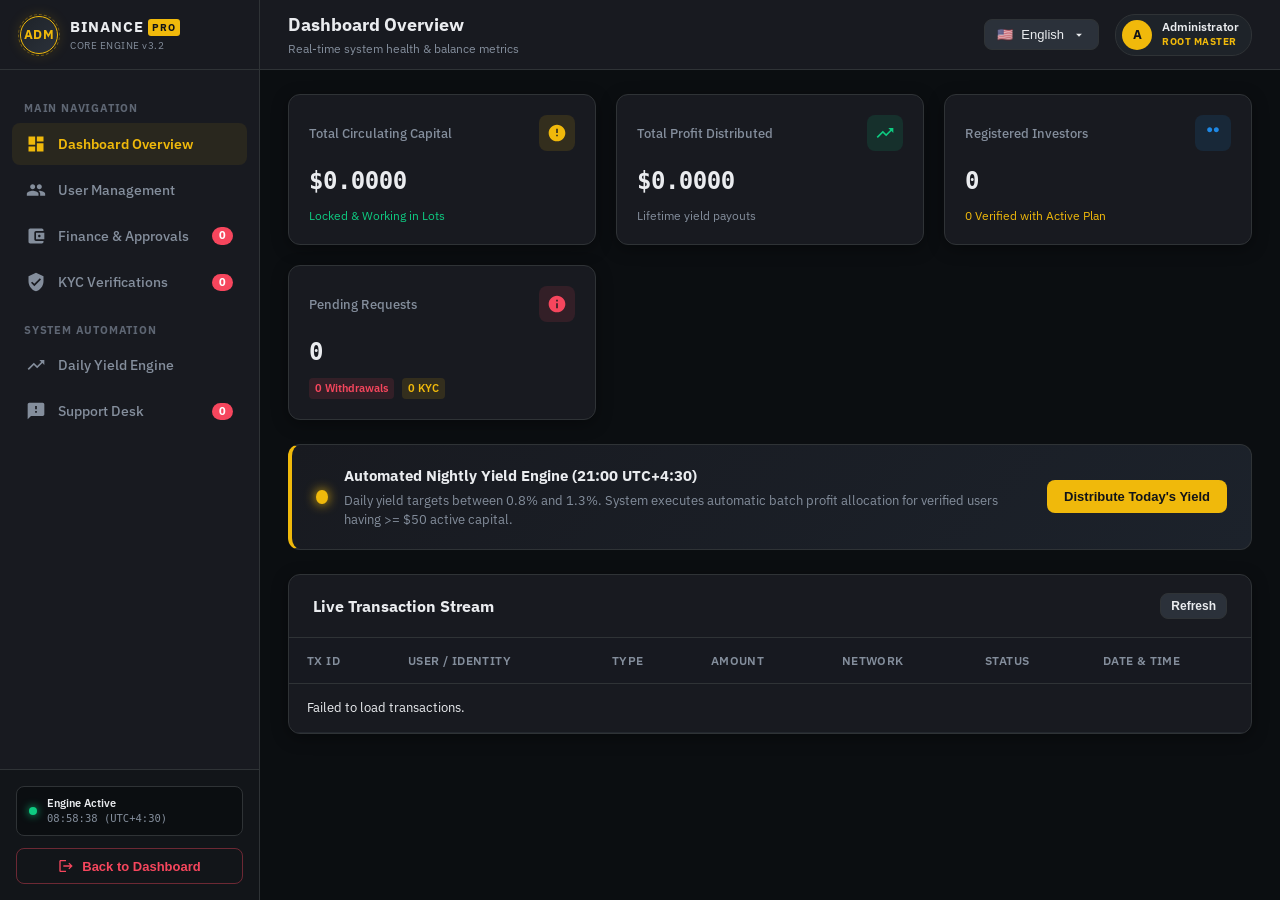
==== admin.html @ 48a0dacd "Upload full project with vercel config and fixed backend" ====
<!DOCTYPE html>
<html lang="en" dir="ltr">
<head>
    <meta charset="UTF-8">
    <meta name="viewport" content="width=device-width, initial-scale=1.0">
    <title>ADM Binance Pro - Master Administration Panel</title>
    <link rel="stylesheet" href="admin.css">
    <link rel="icon" type="image/x-icon" href="favicon.ico">
    <link rel="preconnect" href="https://fonts.googleapis.com">
    <link rel="preconnect" href="https://fonts.gstatic.com" crossorigin>
    <link href="https://fonts.googleapis.com/css2?family=IBM+Plex+Sans:wght@300;400;500;600;700&family=Vazirmatn:wght@300;400;500;700&display=swap" rel="stylesheet">
</head>
<body class="adm-theme-dark">
    <!-- Main Application Shell -->
    <div class="admin-layout">
        <!-- Sidebar Navigation -->
        <aside class="admin-sidebar" id="adminSidebar">
            <div class="sidebar-header">
                <div class="adm-brand-logo">
                    <div class="logo-symbol">
                        <span class="symbol-ring"></span>
                        <span class="symbol-core">ADM</span>
                    </div>
                    <div class="brand-text">
                        <span class="brand-title">BINANCE<span class="brand-badge">PRO</span></span>
                        <span class="brand-sub">CORE ENGINE v3.2</span>
                    </div>
                </div>
                <button class="mobile-close-btn" id="mobileSidebarClose" aria-label="Close Sidebar">&times;</button>
            </div>

            <nav class="sidebar-menu">
                <div class="menu-label" data-i18n="menu_main">MAIN NAVIGATION</div>
                <a href="#overview" class="menu-item active" data-tab="overview">
                    <svg class="menu-icon" viewBox="0 0 24 24"><path d="M3 13h8V3H3v10zm0 8h8v-6H3v6zm10 0h8V11h-8v10zm0-18v6h8V3h-8z"/></svg>
                    <span data-i18n="tab_overview">Dashboard Overview</span>
                </a>
                <a href="#users" class="menu-item" data-tab="users">
                    <svg class="menu-icon" viewBox="0 0 24 24"><path d="M16 11c1.66 0 2.99-1.34 2.99-3S17.66 5 16 5c-1.66 0-3 1.34-3 3s1.34 3 3 3zm-8 0c1.66 0 2.99-1.34 2.99-3S9.66 5 8 5C6.34 5 5 6.34 5 8s1.34 3 3 3zm0 2c-2.33 0-7 1.17-7 3.5V19h14v-2.5c0-2.33-4.67-3.5-7-3.5zm8 0c-.29 0-.62.02-.97.05 1.16.84 1.97 1.97 1.97 3.45V19h6v-2.5c0-2.33-4.67-3.5-7-3.5z"/></svg>
                    <span data-i18n="tab_users">User Management</span>
                </a>
                <a href="#finance" class="menu-item" data-tab="finance">
                    <svg class="menu-icon" viewBox="0 0 24 24"><path d="M21 18v1c0 1.1-.9 2-2 2H5c-1.11 0-2-.9-2-2V5c0-1.1.89-2 2-2h14c1.1 0 2 .9 2 2v1h-9c-1.11 0-2 .9-2 2v8c0 1.1.89 2 2 2h9zm-9-2h10V8H12v8zm4-2.5c-.83 0-1.5-.67-1.5-1.5s.67-1.5 1.5-1.5 1.5.67 1.5 1.5-.67 1.5-1.5 1.5z"/></svg>
                    <span data-i18n="tab_finance">Finance & Approvals</span>
                    <span class="badge-counter pending-finance-count" id="badgePendingFinance">0</span>
                </a>
                <a href="#kyc" class="menu-item" data-tab="kyc">
                    <svg class="menu-icon" viewBox="0 0 24 24"><path d="M12 1L3 5v6c0 5.55 3.84 10.74 9 12 5.16-1.26 9-6.45 9-12V5l-9-4zm-2 16l-4-4 1.41-1.41L10 14.17l6.59-6.59L18 9l-8 8z"/></svg>
                    <span data-i18n="tab_kyc">KYC Verifications</span>
                    <span class="badge-counter pending-kyc-count" id="badgePendingKYC">0</span>
                </a>

                <div class="menu-label" data-i18n="menu_system">SYSTEM AUTOMATION</div>
                <a href="#yield" class="menu-item" data-tab="yield">
                    <svg class="menu-icon" viewBox="0 0 24 24"><path d="M16 6l2.29 2.29-4.88 4.88-4-4L2 16.59 3.41 18l6-6 4 4 6.3-6.29L22 12V6z"/></svg>
                    <span data-i18n="tab_yield">Daily Yield Engine</span>
                </a>
                <a href="#support" class="menu-item" data-tab="support">
                    <svg class="menu-icon" viewBox="0 0 24 24"><path d="M20 2H4c-1.1 0-1.99.9-1.99 2L2 22l4-4h14c1.1 0 2-.9 2-2V4c0-1.1-.9-2-2-2zm-7 12h-2v-2h2v2zm0-4h-2V6h2v4z"/></svg>
                    <span data-i18n="tab_support">Support Desk</span>
                    <span class="badge-counter pending-tickets-count" id="badgePendingTickets">0</span>
                </a>
            </nav>

            <div class="sidebar-footer">
                <div class="server-status-card">
                    <div class="status-indicator-dot online"></div>
                    <div class="status-meta">
                        <span class="status-label" data-i18n="engine_active">Engine Active</span>
                        <span class="status-clock" id="serverClock">--:--:-- UTC+4:30</span>
                    </div>
                </div>
                <button class="logout-btn" id="adminLogoutBtn">
                    <svg viewBox="0 0 24 24"><path d="M17 7l-1.41 1.41L18.17 11H8v2h10.17l-2.58 2.58L17 17l5-5zM4 5h8V3H4c-1.1 0-2 .9-2 2v14c0 1.1.9 2 2 2h8v-2H4V5z"/></svg>
                    <span data-i18n="logout">Back to Dashboard</span>
                </button>
            </div>
        </aside>

        <!-- Main Workspace -->
        <main class="admin-main">
            <!-- Top Header -->
            <header class="admin-header">
                <div class="header-left">
                    <button class="menu-toggle-btn" id="mobileSidebarToggle" aria-label="Toggle Navigation">
                        <svg viewBox="0 0 24 24"><path d="M3 18h18v-2H3v2zm0-5h18v-2H3v2zm0-7v2h18V6H3z"/></svg>
                    </button>
                    <div class="current-section-title">
                        <h1 id="pageSectionTitle" data-i18n="tab_overview">Dashboard Overview</h1>
                        <span class="section-subtitle" data-i18n="header_subtitle">Real-time system health & balance metrics</span>
                    </div>
                </div>

                <div class="header-right">
                    <!-- Language Picker -->
                    <div class="dropdown-wrapper">
                        <button class="header-action-btn lang-dropdown-btn" id="langBtn">
                            <span class="flag-icon" id="currentFlag">🇺🇸</span>
                            <span class="lang-text" id="currentLangLabel">English</span>
                            <svg class="chevron-icon" viewBox="0 0 24 24"><path d="M7 10l5 5 5-5z"/></svg>
                        </button>
                        <div class="dropdown-menu lang-menu" id="langMenu">
                            <div class="dropdown-item" data-lang="en"><span>🇺🇸</span> English (LTR)</div>
                            <div class="dropdown-item" data-lang="fa"><span>🇦🇫</span> دری / فارسی (RTL)</div>
                        </div>
                    </div>

                    <!-- Admin Profile Badge -->
                    <div class="admin-profile-pill">
                        <div class="profile-avatar">
                            <span id="adminAvatarLetter">A</span>
                        </div>
                        <div class="profile-details">
                            <span class="profile-name" id="adminUserName">Administrator</span>
                            <span class="profile-role">ROOT MASTER</span>
                        </div>
                    </div>
                </div>
            </header>

            <!-- Dynamic Content Viewport -->
            <div class="admin-content-viewport">

                <!-- 1. DASHBOARD OVERVIEW TAB -->
                <section class="tab-pane active" id="pane-overview">
                    <div class="stats-grid">
                        <div class="stat-card">
                            <div class="stat-header">
                                <span class="stat-label" data-i18n="stat_total_capital">Total Circulating Capital</span>
                                <div class="stat-icon-box gold">
                                    <svg viewBox="0 0 24 24"><path d="M12 2C6.48 2 2 6.48 2 12s4.48 10 10 10 10-4.48 10-10S17.52 2 12 2zm1 14h-2v-2h2v2zm0-4h-2V7h2v5z"/></svg>
                                </div>
                            </div>
                            <div class="stat-value" id="statTotalCapital">$0.0000</div>
                            <div class="stat-footer positive">
                                <span data-i18n="stat_active_locked">Locked & Working in Lots</span>
                            </div>
                        </div>

                        <div class="stat-card">
                            <div class="stat-header">
                                <span class="stat-label" data-i18n="stat_total_profit">Total Profit Distributed</span>
                                <div class="stat-icon-box green">
                                    <svg viewBox="0 0 24 24"><path d="M16 6l2.29 2.29-4.88 4.88-4-4L2 16.59 3.41 18l6-6 4 4 6.3-6.29L22 12V6z"/></svg>
                                </div>
                            </div>
                            <div class="stat-value" id="statTotalProfit">$0.0000</div>
                            <div class="stat-footer neutral">
                                <span data-i18n="stat_accumulated">Lifetime yield payouts</span>
                            </div>
                        </div>

                        <div class="stat-card">
                            <div class="stat-header">
                                <span class="stat-label" data-i18n="stat_registered_users">Registered Investors</span>
                                <div class="stat-icon-box cyan">
                                    <svg viewBox="0 0 24 24"><path d="M16 11c1.66 0 2.99-1.34 2.99-3S17.66 5 16 5c-1.66 0-3 1.34-3 3s1.34 3 3 3zm-8 0c1.66 0 2.99-1.34 2.99-3S9.66 5 8 5C6.34 5 5 6.34 5 8s1.34 3 3 3z"/></svg>
                                </div>
                            </div>
                            <div class="stat-value" id="statTotalUsers">0</div>
                            <div class="stat-footer highlight">
                                <span id="statActiveUsers">0 Verified with Active Plan</span>
                            </div>
                        </div>

                        <div class="stat-card">
                            <div class="stat-header">
                                <span class="stat-label" data-i18n="stat_pending_actions">Pending Requests</span>
                                <div class="stat-icon-box red">
                                    <svg viewBox="0 0 24 24"><path d="M12 2C6.48 2 2 6.48 2 12s4.48 10 10 10 10-4.48 10-10S17.52 2 12 2zm1 15h-2v-6h2v6zm0-8h-2V7h2v2z"/></svg>
                                </div>
                            </div>
                            <div class="stat-value" id="statPendingActionsTotal">0</div>
                            <div class="stat-footer-tags">
                                <span class="tag red" id="statPendingWithdrawCount">0 Withdrawals</span>
                                <span class="tag yellow" id="statPendingKycCount">0 KYC</span>
                            </div>
                        </div>
                    </div>

                    <!-- Quick Engine Operations -->
                    <div class="dashboard-engine-bar">
                        <div class="engine-bar-info">
                            <div class="engine-pulse-bulb"></div>
                            <div>
                                <h3 data-i18n="yield_engine_head">Automated Nightly Yield Engine (21:00 UTC+4:30)</h3>
                                <p data-i18n="yield_engine_desc">Daily yield targets between 0.8% and 1.3%. System executes automatic batch profit allocation for verified users having >= $50 active capital.</p>
                            </div>
                        </div>
                        <div class="engine-bar-actions">
                            <button class="adm-btn btn-primary" id="btnQuickDistribute" data-i18n="btn_instant_distribute">
                                <svg viewBox="0 0 24 24"><path d="M13 2.05v3.03c3.39.49 6 3.39 6 6.92 0 .9-.18 1.75-.48 2.54l2.6 1.53c.56-1.24.88-2.62.88-4.07 0-5.18-3.95-9.45-9-9.95zM12 19c-3.87 0-7-3.13-7-7 0-3.53 2.61-6.43 6-6.92V2.05c-5.06.5-9 4.76-9 9.95 0 5.52 4.47 10 9.99 10 3.31 0 6.24-1.61 8.01-4.09l-2.45-1.45C16.2 18.06 14.24 19 12 19z"/></svg>
                                <span>Distribute Today's Yield</span>
                            </button>
                        </div>
                    </div>

                    <!-- Live Transactions Table -->
                    <div class="adm-card">
                        <div class="card-header">
                            <h2 data-i18n="recent_transactions">Live Transaction Stream</h2>
                            <button class="adm-btn btn-secondary btn-sm" id="btnRefreshLiveStream" data-i18n="refresh">Refresh</button>
                        </div>
                        <div class="card-body no-padding table-responsive">
                            <table class="adm-table" id="tableOverviewLive">
                                <thead>
                                    <tr>
                                        <th data-i18n="col_txid">TX ID</th>
                                        <th data-i18n="col_user">User / UID</th>
                                        <th data-i18n="col_type">Type</th>
                                        <th data-i18n="col_amount">Amount</th>
                                        <th data-i18n="col_network">Network</th>
                                        <th data-i18n="col_status">Status</th>
                                        <th data-i18n="col_date">Date & Time</th>
                                    </tr>
                                </thead>
                                <tbody id="liveStreamTableBody">
                                    <tr><td colspan="7" class="text-center py-4 text-muted" data-i18n="loading_data">Loading system records...</td></tr>
                                </tbody>
                            </table>
                        </div>
                    </div>
                </section>

                <!-- 2. USER MANAGEMENT TAB -->
                <section class="tab-pane" id="pane-users">
                    <div class="adm-card">
                        <div class="card-header flex-wrap-mobile">
                            <div class="search-box-wrapper">
                                <svg class="search-icon" viewBox="0 0 24 24"><path d="M15.5 14h-.79l-.28-.27C15.41 12.59 16 11.11 16 9.5 16 5.91 13.09 3 9.5 3S3 5.91 3 9.5 5.91 16 9.5 16c1.61 0 3.09-.59 4.23-1.57l.27.28v.79l5 4.99L20.49 19l-4.99-5zm-6 0C7.01 14 5 11.99 5 9.5S7.01 5 9.5 5 14 7.01 14 9.5 11.99 14 9.5 14z"/></svg>
                                <input type="text" id="userSearchInput" class="adm-input" placeholder="Search by UID, Email, Username, Phone, Referral Code...">
                            </div>
                            <div class="card-actions">
                                <select id="filterUserRole" class="adm-select">
                                    <option value="" data-i18n="filter_all_roles">All Roles</option>
                                    <option value="user">User</option>
                                    <option value="admin">Admin</option>
                                </select>
                                <select id="filterUserKyc" class="adm-select">
                                    <option value="" data-i18n="filter_all_kyc">All KYC Statuses</option>
                                    <option value="verified">Verified</option>
                                    <option value="pending">Pending</option>
                                    <option value="unverified">Unverified</option>
                                    <option value="rejected">Rejected</option>
                                </select>
                            </div>
                        </div>

                        <div class="card-body no-padding table-responsive">
                            <table class="adm-table" id="tableUsers">
                                <thead>
                                    <tr>
                                        <th>UID</th>
                                        <th data-i18n="col_user">Identity</th>
                                        <th data-i18n="col_active_capital">Active Capital</th>
                                        <th data-i18n="col_profit_balance">Withdrawable Profit</th>
                                        <th data-i18n="col_kyc">KYC</th>
                                        <th data-i18n="col_status">Status</th>
                                        <th data-i18n="col_created">Registered</th>
                                        <th data-i18n="col_actions">Actions</th>
                                    </tr>
                                </thead>
                                <tbody id="usersTableBody">
                                    <tr><td colspan="8" class="text-center py-4 text-muted" data-i18n="loading_data">Loading user directory...</td></tr>
                                </tbody>
                            </table>
                        </div>
                    </div>
                </section>

                <!-- 3. FINANCE & APPROVALS TAB -->
                <section class="tab-pane" id="pane-finance">
                    <!-- Tab Sub-filters -->
                    <div class="pane-sub-nav">
                        <button class="sub-nav-btn active" data-sub="withdrawals" data-i18n="sub_pending_withdrawals">Pending Withdrawals (<span id="countWithdrawSub">0</span>)</button>
                        <button class="sub-nav-btn" data-sub="deposits" data-i18n="sub_pending_deposits">Pending Deposits (<span id="countDepositSub">0</span>)</button>
                        <button class="sub-nav-btn" data-sub="completed" data-i18n="sub_finance_history">Financial Log History</button>
                    </div>

                    <!-- Pending Withdrawals Sub-view -->
                    <div class="sub-view-pane active" id="subview-withdrawals">
                        <div class="adm-card">
                            <div class="card-header">
                                <div>
                                    <h2 data-i18n="withdrawals_title">Pending Withdrawal Requests</h2>
                                    <p class="section-subtitle" data-i18n="withdrawals_subtitle">Verify destination wallet address, selected blockchain network, and last action cooldown tier before approving payout.</p>
                                </div>
                                <button class="adm-btn btn-secondary btn-sm" id="btnRefreshWithdrawals" data-i18n="refresh">Refresh</button>
                            </div>

                            <div class="card-body no-padding table-responsive">
                                <table class="adm-table highlight-rows" id="tablePendingWithdrawals">
                                    <thead>
                                        <tr>
                                            <th>TX ID</th>
                                            <th data-i18n="col_user">User UID / Email</th>
                                            <th data-i18n="col_type">Fund Source</th>
                                            <th data-i18n="col_network">Network</th>
                                            <th data-i18n="col_dest_address">Destination Wallet Address</th>
                                            <th data-i18n="col_requested_amount">Amount</th>
                                            <th data-i18n="col_cooldown_tier">Cooldown & Fee Tier</th>
                                            <th data-i18n="col_net_payout">Net to Send</th>
                                            <th data-i18n="col_actions">Decision</th>
                                        </tr>
                                    </thead>
                                    <tbody id="pendingWithdrawalsBody">
                                        <tr><td colspan="9" class="text-center py-4 text-muted" data-i18n="loading_data">Loading pending withdrawals...</td></tr>
                                    </tbody>
                                </table>
                            </div>
                        </div>
                    </div>

                    <!-- Pending Deposits Sub-view -->
                    <div class="sub-view-pane" id="subview-deposits">
                        <div class="adm-card">
                            <div class="card-header">
                                <div>
                                    <h2 data-i18n="deposits_title">Manual / On-Chain Deposit Verification</h2>
                                    <p class="section-subtitle" data-i18n="deposits_subtitle">Confirm incoming USDT hash on blockchain explorer before locking as a 90-day investment lot.</p>
                                </div>
                                <button class="adm-btn btn-secondary btn-sm" id="btnRefreshDeposits" data-i18n="refresh">Refresh</button>
                            </div>

                            <div class="card-body no-padding table-responsive">
                                <table class="adm-table" id="tablePendingDeposits">
                                    <thead>
                                        <tr>
                                            <th>TX ID</th>
                                            <th data-i18n="col_user">User UID</th>
                                            <th data-i18n="col_amount">Deposit Amount</th>
                                            <th data-i18n="col_network">Network</th>
                                            <th data-i18n="col_txhash">Transaction Hash (TXID)</th>
                                            <th data-i18n="col_date">Submitted Date</th>
                                            <th data-i18n="col_actions">Decision</th>
                                        </tr>
                                    </thead>
                                    <tbody id="pendingDepositsBody">
                                        <tr><td colspan="7" class="text-center py-4 text-muted" data-i18n="loading_data">Loading pending deposits...</td></tr>
                                    </tbody>
                                </table>
                            </div>
                        </div>
                    </div>

                    <!-- Completed History Sub-view -->
                    <div class="sub-view-pane" id="subview-completed">
                        <div class="adm-card">
                            <div class="card-header">
                                <h2 data-i18n="sub_finance_history">Financial Log History</h2>
                                <button class="adm-btn btn-secondary btn-sm" id="btnRefreshFinHistory" data-i18n="refresh">Refresh</button>
                            </div>
                            <div class="card-body no-padding table-responsive">
                                <table class="adm-table" id="tableFinanceHistory">
                                    <thead>
                                        <tr>
                                            <th>TX ID</th>
                                            <th data-i18n="col_user">User UID</th>
                                            <th data-i18n="col_type">Type</th>
                                            <th data-i18n="col_amount">Gross</th>
                                            <th data-i18n="col_fee">Fee</th>
                                            <th data-i18n="col_net_payout">Net</th>
                                            <th data-i18n="col_network">Network</th>
                                            <th data-i18n="col_status">Status</th>
                                            <th data-i18n="col_note">Admin Note</th>
                                            <th data-i18n="col_date">Updated</th>
                                        </tr>
                                    </thead>
                                    <tbody id="financeHistoryBody">
                                        <tr><td colspan="10" class="text-center py-4 text-muted" data-i18n="loading_data">Loading history records...</td></tr>
                                    </tbody>
                                </table>
                            </div>
                        </div>
                    </div>
                </section>

                <!-- 4. KYC VERIFICATIONS TAB -->
                <section class="tab-pane" id="pane-kyc">
                    <div class="adm-card">
                        <div class="card-header">
                            <div>
                                <h2 data-i18n="kyc_desk_title">Identity Verification Desk</h2>
                                <p class="section-subtitle" data-i18n="kyc_desk_subtitle">KYC approval unlocks daily yield allocation and referral commission participation.</p>
                            </div>
                            <button class="adm-btn btn-secondary btn-sm" id="btnRefreshKYC" data-i18n="refresh">Refresh</button>
                        </div>

                        <div class="card-body no-padding table-responsive">
                            <table class="adm-table" id="tableKYC">
                                <thead>
                                    <tr>
                                        <th>#</th>
                                        <th data-i18n="col_user">User Details</th>
                                        <th data-i18n="col_doc_type">Document Type</th>
                                        <th data-i18n="col_doc_number">Document Number</th>
                                        <th data-i18n="col_front_view">Front Image</th>
                                        <th data-i18n="col_back_view">Back Image</th>
                                        <th data-i18n="col_date">Submitted At</th>
                                        <th data-i18n="col_actions">Decision</th>
                                    </tr>
                                </thead>
                                <tbody id="kycTableBody">
                                    <tr><td colspan="8" class="text-center py-4 text-muted" data-i18n="loading_data">Loading pending verifications...</td></tr>
                                </tbody>
                            </table>
                        </div>
                    </div>
                </section>

                <!-- 5. DAILY YIELD ENGINE TAB -->
                <section class="tab-pane" id="pane-yield">
                    <div class="yield-control-wrapper">
                        <!-- Rate Setup Card -->
                        <div class="adm-card yield-setup-card">
                            <div class="card-header">
                                <h2 data-i18n="yield_config_title">Today's Profit Configuration</h2>
                            </div>
                            <div class="card-body">
                                <form id="formSetDailyRate">
                                    <div class="form-group">
                                        <label for="yieldInputRate" data-i18n="label_daily_rate">Daily Profit Percentage (%)</label>
                                        <div class="rate-input-container">
                                            <input type="number" step="0.0001" min="0.8000" max="1.3000" id="yieldInputRate" class="adm-input font-bold" placeholder="e.g. 1.0500" required>
                                            <span class="rate-percent-symbol">%</span>
                                        </div>
                                        <small class="form-hint" data-i18n="yield_range_hint">Standard boundary: 0.8000% to 1.3000% (approx ~31% monthly compounded).</small>
                                    </div>

                                    <div class="form-group">
                                        <label for="yieldTargetDate" data-i18n="label_target_date">Application Date</label>
                                        <input type="date" id="yieldTargetDate" class="adm-input" required>
                                    </div>

                                    <div class="yield-rules-callout">
                                        <h4 data-i18n="engine_rules_title">Eligibility & Cap Validation:</h4>
                                        <ul>
                                            <li data-i18n="rule_kyc_50">Only users with <strong>Verified KYC</strong> and <strong>Active Capital &ge; $50.00</strong> receive profit.</li>
                                            <li data-i18n="rule_mlm_cap">Referral commissions (L1: 10%, L2: 5%, L3: 3%, L4: 2%, L5: 1%) are strictly capped by the Leader's active capital: <code>min(downline_profit, leader_active_cap)</code>.</li>
                                        </ul>
                                    </div>

                                    <div class="form-actions-inline">
                                        <button type="submit" class="adm-btn btn-secondary" id="btnSaveYieldRate" data-i18n="btn_save_rate">Save Rate Preset</button>
                                        <button type="button" class="adm-btn btn-primary" id="btnExecuteDistribution" data-i18n="btn_distribute_now">
                                            <svg viewBox="0 0 24 24"><path d="M12 2C6.48 2 2 6.48 2 12s4.48 10 10 10 10-4.48 10-10S17.52 2 12 2zm1 14h-2v-2h2v2zm0-4h-2V7h2v5z"/></svg>
                                            Distribute Now
                                        </button>
                                    </div>
                                </form>
                            </div>
                        </div>

                        <!-- Current Engine Monitor -->
                        <div class="adm-card yield-status-card">
                            <div class="card-header">
                                <h2 data-i18n="yield_monitor_title">Engine Real-Time Monitor</h2>
                                <span class="badge-status badge-success" id="engineStatusBadge">STANDBY / READY</span>
                            </div>
                            <div class="card-body">
                                <div class="monitor-metric">
                                    <span class="metric-title" data-i18n="metric_today_rate">Today's Active Rate:</span>
                                    <span class="metric-big-val text-gold" id="monitorTodayRate">0.0000%</span>
                                </div>
                                <div class="monitor-metric">
                                    <span class="metric-title" data-i18n="metric_today_distributed">Distributed Today:</span>
                                    <span class="metric-state" id="monitorTodayStatus">NO</span>
                                </div>
                                <div class="monitor-metric">
                                    <span class="metric-title" data-i18n="metric_next_run">Scheduled Execution:</span>
                                    <span class="metric-text" id="monitorNextRun">Today at 21:00 UTC+4:30</span>
                                </div>
                                <div class="monitor-metric">
                                    <span class="metric-title" data-i18n="metric_eligible_users">Estimated Beneficiaries:</span>
                                    <span class="metric-text" id="monitorEligibleUsers">-- Users</span>
                                </div>
                            </div>
                        </div>
                    </div>

                    <!-- Yield Rate History -->
                    <div class="adm-card">
                        <div class="card-header">
                            <h2 data-i18n="yield_history_title">Daily Rate Execution Log</h2>
                        </div>
                        <div class="card-body no-padding table-responsive">
                            <table class="adm-table" id="tableYieldHistory">
                                <thead>
                                    <tr>
                                        <th>#</th>
                                        <th data-i18n="col_date">Date</th>
                                        <th data-i18n="col_rate">Yield Rate (%)</th>
                                        <th data-i18n="col_distributed">Distributed?</th>
                                        <th data-i18n="col_execution_time">Execution Timestamp</th>
                                    </tr>
                                </thead>
                                <tbody id="yieldHistoryBody">
                                    <tr><td colspan="5" class="text-center py-4 text-muted" data-i18n="loading_data">Loading yield execution log...</td></tr>
                                </tbody>
                            </table>
                        </div>
                    </div>
                </section>

                <!-- 6. SUPPORT DESK TAB -->
                <section class="tab-pane" id="pane-support">
                    <div class="support-desk-layout">
                        <!-- Tickets List -->
                        <div class="adm-card ticket-list-pane">
                            <div class="card-header">
                                <h2 data-i18n="support_tickets_title">Support Tickets</h2>
                                <select id="filterTicketStatus" class="adm-select">
                                    <option value="" data-i18n="filter_all">All Tickets</option>
                                    <option value="pending" selected data-i18n="filter_pending">Pending / Open</option>
                                    <option value="answered" data-i18n="filter_answered">Answered</option>
                                    <option value="closed" data-i18n="filter_closed">Closed</option>
                                </select>
                            </div>
                            <div class="ticket-items-container" id="ticketsContainer">
                                <div class="text-center py-4 text-muted" data-i18n="loading_tickets">Loading support inquiries...</div>
                            </div>
                        </div>

                        <!-- Conversation Workspace -->
                        <div class="adm-card ticket-workspace-pane" id="ticketWorkspace">
                            <div class="workspace-empty-state" id="ticketEmptyState">
                                <svg viewBox="0 0 24 24"><path d="M20 2H4c-1.1 0-1.99.9-1.99 2L2 22l4-4h14c1.1 0 2-.9 2-2V4c0-1.1-.9-2-2-2zm-7 12h-2v-2h2v2zm0-4h-2V6h2v4z"/></svg>
                                <h3 data-i18n="ticket_select_prompt">Select a support ticket to start conversation</h3>
                                <p data-i18n="ticket_select_sub">Direct replies from this panel are pushed straight to the user's dashboard profile.</p>
                            </div>

                            <div class="workspace-active-state hidden" id="ticketActiveState">
                                <div class="workspace-header">
                                    <div>
                                        <div class="ticket-meta-tags">
                                            <span class="badge-status badge-warning" id="activeTicketNumber">TICK-XXXX</span>
                                            <span class="ticket-cat-badge" id="activeTicketCategory">General</span>
                                        </div>
                                        <h3 class="active-ticket-subject" id="activeTicketSubject">User Inquiry Subject</h3>
                                        <span class="active-ticket-user" id="activeTicketUserMeta">User: John Doe (UID: 12345678)</span>
                                    </div>
                                    <button class="adm-btn btn-danger btn-sm" id="btnCloseTicket" data-i18n="btn_close_ticket">Close Ticket</button>
                                </div>

                                <div class="workspace-chat-box" id="ticketChatBox">
                                    <!-- Dynamic chat messages go here -->
                                </div>

                                <form class="workspace-reply-form" id="formTicketReply">
                                    <textarea id="replyMessageText" class="adm-textarea" placeholder="Write official administrative response..." rows="3" required></textarea>
                                    <div class="reply-form-footer">
                                        <span class="reply-sender-note" data-i18n="reply_as_admin">Sending as: ADM Official Support</span>
                                        <button type="submit" class="adm-btn btn-primary" id="btnSendReply">
                                            <span data-i18n="btn_send_reply">Send Reply</span>
                                            <svg viewBox="0 0 24 24"><path d="M2.01 21L23 12 2.01 3 2 10l15 2-15 2z"/></svg>
                                        </button>
                                    </div>
                                </form>
                            </div>
                        </div>
                    </div>
                </section>

            </div>
        </main>
    </div>

    <!-- ================================= MODALS ================================= -->

    <!-- Modal 1: User Balance Manual Adjustment (شامل هر ۵ بخش داشبورد و بدون اشاره‌گر مزاحم) -->
    <div class="adm-modal-backdrop" id="modalBalanceAdjust">
        <div class="adm-modal">
            <div class="modal-header">
                <h3 data-i18n="modal_adjust_balance">Manual Balance Adjustment</h3>
                <button class="modal-close-btn" data-close="modalBalanceAdjust">&times;</button>
            </div>
            <form id="formBalanceAdjust">
                <div class="modal-body">
                    <input type="hidden" id="adjustUserId">
                    <div class="user-brief-box">
                        <span id="adjustUserDisplay">User: -- | UID: --</span>
                    </div>

                    <div class="form-group">
                        <label data-i18n="label_action_type">Adjustment Mode</label>
                        <select id="adjustActionType" class="adm-select" required>
                            <option value="credit" data-i18n="opt_credit">Credit (+) Add Funds</option>
                            <option value="debit" data-i18n="opt_debit">Debit (-) Deduct Funds</option>
                        </select>
                    </div>

                    <div class="form-group">
                        <label data-i18n="label_balance_target">Target Balance Bucket</label>
                        <select id="adjustTargetBucket" class="adm-select" required>
                            <option value="active_capital" data-i18n="bucket_capital">Total Active Capital (کل سرمایه فعال)</option>
                            <option value="locked_principal" data-i18n="bucket_locked">Locked Principal (اصل سرمایه قفل‌شده)</option>
                            <option value="unlocked_principal" data-i18n="bucket_unlocked">Unlocked Principal (اصل سرمایه آزادشده)</option>
                            <option value="withdrawable_profit" data-i18n="bucket_profit">Withdrawable Profit (سود قابل برداشت)</option>
                            <option value="total_lifetime_profit" data-i18n="bucket_lifetime">Total Lifetime Profit (مجموع کل سودهای دریافتی)</option>
                        </select>
                    </div>

                    <div class="form-group">
                        <label data-i18n="label_adjust_amount">Amount (USD)</label>
                        <!-- ورودی بدون اسپینر و آماده تایپ دستی آزاد اعشاری -->
                        <input type="text" inputmode="decimal" id="adjustAmount" class="adm-input font-bold" placeholder="0.0000" required autocomplete="off">
                    </div>

                    <div class="form-group">
                        <label data-i18n="label_admin_reason">Reason / Audit Memo</label>
                        <input type="text" id="adjustReason" class="adm-input" placeholder="e.g. Deposit compensation, correction, manual bonus..." required>
                    </div>
                </div>
                <div class="modal-footer">
                    <button type="button" class="adm-btn btn-secondary" data-close="modalBalanceAdjust" data-i18n="cancel">Cancel</button>
                    <button type="submit" class="adm-btn btn-primary" id="btnSubmitAdjust" data-i18n="btn_confirm_adjust">Apply Adjustment</button>
                </div>
            </form>
        </div>
    </div>

    <!-- Modal 2: Withdrawal Rejection Memo -->
    <div class="adm-modal-backdrop" id="modalRejectWithdrawal">
        <div class="adm-modal">
            <div class="modal-header">
                <h3 data-i18n="modal_reject_withdrawal">Reject Withdrawal & Refund Balance</h3>
                <button class="modal-close-btn" data-close="modalRejectWithdrawal">&times;</button>
            </div>
            <form id="formRejectWithdrawal">
                <div class="modal-body">
                    <input type="hidden" id="rejectTxId">
                    <p class="modal-warning-text" data-i18n="reject_warning_text">Rejecting this payout will immediately refund the full requested amount back to the user's withdrawable balance.</p>

                    <div class="form-group">
                        <label data-i18n="label_rejection_reason">Rejection Reason (Visible to user)</label>
                        <textarea id="rejectReasonNote" class="adm-textarea" rows="3" placeholder="e.g. Invalid TRC20 address, minimum fee criteria violation..." required></textarea>
                    </div>
                </div>
                <div class="modal-footer">
                    <button type="button" class="adm-btn btn-secondary" data-close="modalRejectWithdrawal" data-i18n="cancel">Cancel</button>
                    <button type="submit" class="adm-btn btn-danger" id="btnConfirmReject" data-i18n="btn_confirm_reject">Confirm Rejection</button>
                </div>
            </form>
        </div>
    </div>

    <!-- Modal 3: KYC Inspection & Zoom Lightbox -->
    <div class="adm-modal-backdrop modal-xl" id="modalKycInspection">
        <div class="adm-modal">
            <div class="modal-header">
                <h3 data-i18n="modal_inspect_kyc">Inspect Identity Documents</h3>
                <button class="modal-close-btn" data-close="modalKycInspection">&times;</button>
            </div>
            <div class="modal-body">
                <input type="hidden" id="inspectKycId">
                <div class="kyc-details-bar">
                    <div><span class="meta-label">User:</span> <strong id="inspectUserName">--</strong></div>
                    <div><span class="meta-label">UID:</span> <strong id="inspectUserUid">--</strong></div>
                    <div><span class="meta-label">Type:</span> <span class="badge-status badge-info" id="inspectDocType">--</span></div>
                    <div><span class="meta-label">Number:</span> <strong id="inspectDocNumber">--</strong></div>
                </div>

                <div class="kyc-images-grid">
                    <div class="kyc-image-card">
                        <span class="image-label" data-i18n="col_front_view">Front View</span>
                        <div class="image-preview-frame" id="frameFront">
                            <img id="inspectImgFront" src="" alt="Document Front">
                        </div>
                    </div>
                    <div class="kyc-image-card" id="cardBackView">
                        <span class="image-label" data-i18n="col_back_view">Back View</span>
                        <div class="image-preview-frame" id="frameBack">
                            <img id="inspectImgBack" src="" alt="Document Back">
                        </div>
                    </div>
                </div>

                <div class="form-group mt-3">
                    <label data-i18n="label_kyc_note">Verification Note (Included in rejection notification):</label>
                    <input type="text" id="inspectKycNote" class="adm-input" placeholder="e.g. Image blurry, corners cropped, valid document...">
                </div>
            </div>
            <div class="modal-footer justify-between">
                <button type="button" class="adm-btn btn-danger" id="btnRejectKycModal" data-i18n="btn_reject">Reject Document</button>
                <div class="footer-right-actions">
                    <button type="button" class="adm-btn btn-secondary" data-close="modalKycInspection" data-i18n="cancel">Close</button>
                    <button type="button" class="adm-btn btn-success" id="btnApproveKycModal" data-i18n="btn_approve">Approve & Verify User</button>
                </div>
            </div>
        </div>
    </div>

    <!-- Notification Toast Element -->
    <div class="adm-toast-container" id="toastContainer"></div>

    <!-- Scripts -->
    <script src="admin.js"></script>
</body>
</html>
---- admin.css ----
/* ==========================================================================
   ADM BINANCE PRO - MASTER ADMIN PANEL STYLESHEET
   Official Binance Dark Pro Palette (#0B0E11, #181A20, #F0B90B, #0ECB81)
   Supports LTR and RTL seamlessly
   ========================================================================== */

:root {
    --bg-main: #0B0E11;
    --bg-card: #181A20;
    --bg-card-hover: #1E2329;
    --bg-input: #2B313A;
    --bg-input-focus: #343B46;
    --border-color: #2F3336;
    --border-subtle: #23272E;

    --primary: #F0B90B;
    --primary-hover: #FCD535;
    --primary-glow: rgba(240, 185, 11, 0.18);

    --success: #0ECB81;
    --success-hover: #12E291;
    --success-bg: rgba(14, 203, 129, 0.12);

    --danger: #F6465D;
    --danger-hover: #FF667B;
    --danger-bg: rgba(246, 70, 93, 0.12);

    --warning: #F0B90B;
    --warning-bg: rgba(240, 185, 11, 0.12);

    --info: #02C076;
    --info-cyan: #1E88E5;
    --cyan-bg: rgba(30, 136, 229, 0.12);

    --network-trc: #EF4444;
    --network-bep: #F59E0B;
    --network-trc-bg: rgba(239, 68, 68, 0.15);
    --network-bep-bg: rgba(245, 158, 11, 0.15);

    --text-primary: #EAECEF;
    --text-secondary: #848E9C;
    --text-muted: #5E6673;
    --text-dark: #121418;

    --sidebar-width: 260px;
    --header-height: 70px;
    --radius-sm: 4px;
    --radius-md: 8px;
    --radius-lg: 12px;
    --transition: all 0.22s cubic-bezier(0.4, 0, 0.2, 1);
    --shadow-card: 0 4px 16px rgba(0, 0, 0, 0.35);
    --shadow-dropdown: 0 8px 24px rgba(0, 0, 0, 0.6);
}

/* ================= Base & Layout ================= */
* {
    box-sizing: border-box;
    margin: 0;
    padding: 0;
    outline: none;
    -webkit-tap-highlight-color: transparent;
}

body.adm-theme-dark {
    background-color: var(--bg-main);
    color: var(--text-primary);
    font-family: 'IBM Plex Sans', 'Vazirmatn', -apple-system, BlinkMacSystemFont, "Segoe UI", Roboto, sans-serif;
    font-size: 14px;
    line-height: 1.5;
    overflow-x: hidden;
    min-height: 100vh;
}

body[dir="rtl"] {
    direction: rtl;
    text-align: right;
}

body[dir="ltr"] {
    direction: ltr;
    text-align: left;
}

.admin-layout {
    display: flex;
    min-height: 100vh;
    background-color: var(--bg-main);
}

/* ================= Sidebar ================= */
.admin-sidebar {
    width: var(--sidebar-width);
    background-color: var(--bg-card);
    border-inline-end: 1px solid var(--border-color);
    display: flex;
    flex-direction: column;
    position: fixed;
    top: 0;
    bottom: 0;
    z-index: 1000;
    transition: var(--transition);
}

body[dir="ltr"] .admin-sidebar { left: 0; }
body[dir="rtl"] .admin-sidebar { right: 0; }

.sidebar-header {
    height: var(--header-height);
    padding: 0 20px;
    display: flex;
    align-items: center;
    justify-content: space-between;
    border-bottom: 1px solid var(--border-color);
}

.adm-brand-logo {
    display: flex;
    align-items: center;
    gap: 12px;
}

.logo-symbol {
    width: 38px;
    height: 38px;
    border-radius: 50%;
    background: linear-gradient(135deg, #1E2329, #2B313A);
    border: 1px solid var(--primary);
    display: flex;
    align-items: center;
    justify-content: center;
    position: relative;
    box-shadow: 0 0 14px var(--primary-glow);
}

.symbol-ring {
    position: absolute;
    inset: -3px;
    border-radius: 50%;
    border: 1px dashed rgba(240, 185, 11, 0.4);
    animation: rotateRing 14s linear infinite;
}

@keyframes rotateRing {
    0% { transform: rotate(0deg); }
    100% { transform: rotate(360deg); }
}

.symbol-core {
    font-weight: 800;
    font-size: 13px;
    color: var(--primary);
    letter-spacing: 0.5px;
}

.brand-text {
    display: flex;
    flex-direction: column;
}

.brand-title {
    font-weight: 800;
    font-size: 15px;
    color: var(--text-primary);
    letter-spacing: 1px;
    display: flex;
    align-items: center;
    gap: 4px;
}

.brand-badge {
    background-color: var(--primary);
    color: var(--text-dark);
    font-size: 10px;
    font-weight: 800;
    padding: 1px 4px;
    border-radius: 3px;
}

.brand-sub {
    font-size: 10px;
    color: var(--text-secondary);
    letter-spacing: 0.5px;
}

.mobile-close-btn {
    display: none;
    background: none;
    border: none;
    color: var(--text-secondary);
    font-size: 26px;
    cursor: pointer;
}

.sidebar-menu {
    flex: 1;
    overflow-y: auto;
    padding: 16px 12px;
}

.sidebar-menu::-webkit-scrollbar {
    width: 4px;
}
.sidebar-menu::-webkit-scrollbar-thumb {
    background-color: var(--border-color);
    border-radius: 2px;
}

.menu-label {
    font-size: 11px;
    font-weight: 700;
    color: var(--text-muted);
    padding: 14px 12px 6px 12px;
    letter-spacing: 0.8px;
}

.menu-item {
    display: flex;
    align-items: center;
    gap: 12px;
    padding: 11px 14px;
    color: var(--text-secondary);
    text-decoration: none;
    border-radius: var(--radius-md);
    margin-bottom: 4px;
    font-weight: 500;
    font-size: 13.5px;
    transition: var(--transition);
    position: relative;
}

.menu-item:hover {
    color: var(--text-primary);
    background-color: var(--bg-card-hover);
}

.menu-item.active {
    color: var(--primary);
    background-color: rgba(240, 185, 11, 0.08);
    font-weight: 600;
}

.menu-icon {
    width: 20px;
    height: 20px;
    fill: currentColor;
    flex-shrink: 0;
}

.badge-counter {
    margin-inline-start: auto;
    background-color: var(--danger);
    color: #fff;
    font-size: 11px;
    font-weight: 700;
    padding: 1px 7px;
    border-radius: 10px;
    line-height: 1.4;
}

.badge-counter:empty, .badge-counter[data-val="0"] {
    display: none;
}

.sidebar-footer {
    padding: 16px;
    border-top: 1px solid var(--border-color);
    background-color: rgba(11, 14, 17, 0.4);
}

.server-status-card {
    display: flex;
    align-items: center;
    gap: 10px;
    background-color: var(--bg-main);
    border: 1px solid var(--border-color);
    padding: 8px 12px;
    border-radius: var(--radius-md);
    margin-bottom: 12px;
}

.status-indicator-dot {
    width: 8px;
    height: 8px;
    border-radius: 50%;
}
.status-indicator-dot.online {
    background-color: var(--success);
    box-shadow: 0 0 8px var(--success);
}

.status-meta {
    display: flex;
    flex-direction: column;
}

.status-label {
    font-size: 11px;
    font-weight: 600;
    color: var(--text-primary);
}

.status-clock {
    font-size: 10.5px;
    color: var(--text-secondary);
    font-family: monospace;
}

.logout-btn {
    width: 100%;
    display: flex;
    align-items: center;
    justify-content: center;
    gap: 8px;
    background: transparent;
    border: 1px solid rgba(246, 70, 93, 0.4);
    color: var(--danger);
    padding: 9px;
    border-radius: var(--radius-md);
    cursor: pointer;
    font-weight: 600;
    font-size: 13px;
    transition: var(--transition);
}

.logout-btn:hover {
    background-color: var(--danger-bg);
    border-color: var(--danger);
}

.logout-btn svg {
    width: 16px;
    height: 16px;
    fill: currentColor;
}

/* ================= Workspace & Header ================= */
.admin-main {
    flex: 1;
    margin-inline-start: var(--sidebar-width);
    display: flex;
    flex-direction: column;
    min-width: 0;
}

.admin-header {
    height: var(--header-height);
    background-color: var(--bg-card);
    border-bottom: 1px solid var(--border-color);
    padding: 0 28px;
    display: flex;
    align-items: center;
    justify-content: space-between;
    position: sticky;
    top: 0;
    z-index: 90;
}

.header-left {
    display: flex;
    align-items: center;
    gap: 16px;
}

.menu-toggle-btn {
    display: none;
    background: none;
    border: none;
    color: var(--text-primary);
    cursor: pointer;
    width: 24px;
    height: 24px;
}
.menu-toggle-btn svg {
    width: 24px;
    height: 24px;
    fill: currentColor;
}

.current-section-title h1 {
    font-size: 18px;
    font-weight: 700;
    color: var(--text-primary);
}

.section-subtitle {
    font-size: 12px;
    color: var(--text-secondary);
}

.header-right {
    display: flex;
    align-items: center;
    gap: 16px;
}

/* Language Dropdown */
.dropdown-wrapper {
    position: relative;
}

.header-action-btn {
    background-color: var(--bg-input);
    border: 1px solid var(--border-color);
    color: var(--text-primary);
    padding: 7px 12px;
    border-radius: var(--radius-md);
    display: flex;
    align-items: center;
    gap: 8px;
    cursor: pointer;
    font-size: 13px;
    font-weight: 500;
    transition: var(--transition);
}

.header-action-btn:hover {
    border-color: var(--primary);
}

.chevron-icon {
    width: 14px;
    height: 14px;
    fill: currentColor;
    transition: transform 0.2s ease;
}

.dropdown-menu {
    position: absolute;
    top: calc(100% + 6px);
    background-color: var(--bg-card);
    border: 1px solid var(--border-color);
    border-radius: var(--radius-md);
    box-shadow: var(--shadow-dropdown);
    padding: 6px;
    min-width: 170px;
    z-index: 200;
    display: none;
}

body[dir="ltr"] .dropdown-menu { right: 0; }
body[dir="rtl"] .dropdown-menu { left: 0; }

.dropdown-menu.show {
    display: block;
    animation: fadeInDrop 0.18s ease forwards;
}

@keyframes fadeInDrop {
    from { opacity: 0; transform: translateY(-6px); }
    to { opacity: 1; transform: translateY(0); }
}

.dropdown-item {
    display: flex;
    align-items: center;
    gap: 10px;
    padding: 8px 12px;
    border-radius: var(--radius-sm);
    color: var(--text-primary);
    cursor: pointer;
    font-size: 13px;
    transition: var(--transition);
}

.dropdown-item:hover {
    background-color: var(--bg-card-hover);
    color: var(--primary);
}

/* Profile Pill */
.admin-profile-pill {
    display: flex;
    align-items: center;
    gap: 10px;
    background-color: var(--bg-card-hover);
    border: 1px solid var(--border-color);
    padding: 5px 12px 5px 6px;
    border-radius: 20px;
}

.profile-avatar {
    width: 30px;
    height: 30px;
    border-radius: 50%;
    background-color: var(--primary);
    color: var(--text-dark);
    display: flex;
    align-items: center;
    justify-content: center;
    font-weight: 700;
    font-size: 13px;
}

.profile-details {
    display: flex;
    flex-direction: column;
}

.profile-name {
    font-size: 12px;
    font-weight: 600;
    color: var(--text-primary);
    line-height: 1.2;
}

.profile-role {
    font-size: 9.5px;
    color: var(--primary);
    font-weight: 700;
    letter-spacing: 0.5px;
}

/* ================= Viewport & Tabs ================= */
.admin-content-viewport {
    padding: 24px 28px;
    flex: 1;
}

.tab-pane {
    display: none;
}

.tab-pane.active {
    display: block;
    animation: tabEnter 0.25s ease forwards;
}

@keyframes tabEnter {
    from { opacity: 0; transform: translateY(6px); }
    to { opacity: 1; transform: translateY(0); }
}

/* ================= Stats Grid ================= */
.stats-grid {
    display: grid;
    grid-template-columns: repeat(auto-fit, minmax(240px, 1fr));
    gap: 20px;
    margin-bottom: 24px;
}

.stat-card {
    background-color: var(--bg-card);
    border: 1px solid var(--border-color);
    border-radius: var(--radius-lg);
    padding: 20px;
    box-shadow: var(--shadow-card);
    transition: var(--transition);
}

.stat-card:hover {
    border-color: rgba(240, 185, 11, 0.4);
    transform: translateY(-2px);
}

.stat-header {
    display: flex;
    align-items: center;
    justify-content: space-between;
    margin-bottom: 12px;
}

.stat-label {
    font-size: 12.5px;
    color: var(--text-secondary);
    font-weight: 500;
}

.stat-icon-box {
    width: 36px;
    height: 36px;
    border-radius: var(--radius-md);
    display: flex;
    align-items: center;
    justify-content: center;
}
.stat-icon-box svg {
    width: 20px;
    height: 20px;
    fill: currentColor;
}
.stat-icon-box.gold { background: var(--warning-bg); color: var(--primary); }
.stat-icon-box.green { background: var(--success-bg); color: var(--success); }
.stat-icon-box.cyan { background: var(--cyan-bg); color: var(--info-cyan); }
.stat-icon-box.red { background: var(--danger-bg); color: var(--danger); }

.stat-value {
    font-size: 24px;
    font-weight: 700;
    color: var(--text-primary);
    font-family: monospace;
    margin-bottom: 8px;
    letter-spacing: -0.5px;
}

.stat-footer {
    font-size: 11.5px;
}
.stat-footer.positive { color: var(--success); }
.stat-footer.neutral { color: var(--text-secondary); }
.stat-footer.highlight { color: var(--primary); }

.stat-footer-tags {
    display: flex;
    gap: 8px;
}
.tag {
    font-size: 11px;
    padding: 2px 6px;
    border-radius: 4px;
    font-weight: 600;
}
.tag.red { background-color: var(--danger-bg); color: var(--danger); }
.tag.yellow { background-color: var(--warning-bg); color: var(--primary); }

/* ================= Engine Live Banner ================= */
.dashboard-engine-bar {
    background: linear-gradient(135deg, #181A20 0%, #1c222b 100%);
    border: 1px solid var(--border-color);
    border-inline-start: 4px solid var(--primary);
    border-radius: var(--radius-lg);
    padding: 20px 24px;
    display: flex;
    align-items: center;
    justify-content: space-between;
    margin-bottom: 24px;
    gap: 20px;
}

.engine-bar-info {
    display: flex;
    align-items: center;
    gap: 16px;
}

.engine-pulse-bulb {
    width: 14px;
    height: 14px;
    border-radius: 50%;
    background-color: var(--primary);
    box-shadow: 0 0 12px var(--primary);
    animation: bulbPulse 2s infinite ease-in-out;
}

@keyframes bulbPulse {
    0%, 100% { opacity: 1; transform: scale(1); }
    50% { opacity: 0.4; transform: scale(0.85); }
}

.engine-bar-info h3 {
    font-size: 15px;
    font-weight: 700;
    color: var(--text-primary);
    margin-bottom: 4px;
}

.engine-bar-info p {
    font-size: 12.5px;
    color: var(--text-secondary);
}

/* ================= Cards & Containers ================= */
.adm-card {
    background-color: var(--bg-card);
    border: 1px solid var(--border-color);
    border-radius: var(--radius-lg);
    box-shadow: var(--shadow-card);
    margin-bottom: 24px;
    overflow: hidden;
}

.card-header {
    padding: 18px 24px;
    border-bottom: 1px solid var(--border-color);
    display: flex;
    align-items: center;
    justify-content: space-between;
    gap: 16px;
}

.card-header h2 {
    font-size: 16px;
    font-weight: 700;
    color: var(--text-primary);
}

.card-body {
    padding: 24px;
}
.card-body.no-padding {
    padding: 0;
}

.card-actions {
    display: flex;
    align-items: center;
    gap: 12px;
}

/* ================= Tables ================= */
.table-responsive {
    width: 100%;
    overflow-x: auto;
}

.adm-table {
    width: 100%;
    border-collapse: collapse;
    font-size: 13px;
    white-space: nowrap;
}

.adm-table th {
    background-color: rgba(24, 26, 32, 0.95);
    color: var(--text-secondary);
    font-weight: 600;
    padding: 14px 18px;
    border-bottom: 1px solid var(--border-color);
    text-transform: uppercase;
    font-size: 11.5px;
    letter-spacing: 0.4px;
}

body[dir="ltr"] .adm-table th, body[dir="ltr"] .adm-table td { text-align: left; }
body[dir="rtl"] .adm-table th, body[dir="rtl"] .adm-table td { text-align: right; }

.adm-table td {
    padding: 14px 18px;
    border-bottom: 1px solid var(--border-subtle);
    color: var(--text-primary);
}

.adm-table tbody tr {
    transition: var(--transition);
}

.adm-table tbody tr:hover {
    background-color: var(--bg-card-hover);
}

.highlight-rows tbody tr {
    border-inline-start: 3px solid transparent;
}
.highlight-rows tbody tr:hover {
    border-inline-start-color: var(--primary);
}

/* ================= Badges & Status ================= */
.badge-status {
    display: inline-flex;
    align-items: center;
    padding: 3px 8px;
    border-radius: var(--radius-sm);
    font-size: 11px;
    font-weight: 700;
    text-transform: uppercase;
    letter-spacing: 0.3px;
}

.badge-success { background: var(--success-bg); color: var(--success); }
.badge-warning { background: var(--warning-bg); color: var(--primary); }
.badge-danger  { background: var(--danger-bg); color: var(--danger); }
.badge-info    { background: var(--cyan-bg); color: var(--info-cyan); }
.badge-muted   { background: rgba(132, 142, 156, 0.15); color: var(--text-secondary); }

/* Distinct Network Badges */
.badge-network {
    display: inline-flex;
    align-items: center;
    padding: 3px 8px;
    border-radius: 4px;
    font-size: 11.5px;
    font-weight: 700;
    font-family: monospace;
    letter-spacing: 0.5px;
}
.badge-network.trc20 {
    background: var(--network-trc-bg);
    color: var(--network-trc);
    border: 1px solid rgba(239, 68, 68, 0.4);
}
.badge-network.bep20 {
    background: var(--network-bep-bg);
    color: var(--network-bep);
    border: 1px solid rgba(245, 158, 11, 0.4);
}
.badge-network.internal {
    background: var(--cyan-bg);
    color: var(--info-cyan);
    border: 1px solid rgba(30, 136, 229, 0.4);
}

/* Tiered Fee Badge in Withdrawals */
.fee-tier-pill {
    display: inline-flex;
    flex-direction: column;
    gap: 2px;
}
.fee-tier-badge {
    display: inline-block;
    font-size: 11px;
    font-weight: 700;
    padding: 2px 6px;
    border-radius: 4px;
}
.tier-danger  { background: var(--danger-bg); color: var(--danger); border: 1px solid var(--danger); }
.tier-orange  { background: rgba(249, 115, 22, 0.15); color: #F97316; }
.tier-yellow  { background: var(--warning-bg); color: var(--primary); }
.tier-blue    { background: var(--cyan-bg); color: var(--info-cyan); }
.tier-free    { background: var(--success-bg); color: var(--success); }
.tier-bonus   { background: linear-gradient(90deg, #0ECB81, #10b981); color: #042f22; font-weight: 800; }

.cooldown-days-label {
    font-size: 10.5px;
    color: var(--text-secondary);
}

/* Address Chip */
.address-chip {
    display: inline-flex;
    align-items: center;
    gap: 6px;
    background-color: var(--bg-input);
    border: 1px solid var(--border-color);
    padding: 3px 8px;
    border-radius: var(--radius-sm);
    font-family: monospace;
    font-size: 11.5px;
    color: var(--primary);
    max-width: 220px;
}
.address-chip span {
    overflow: hidden;
    text-overflow: ellipsis;
    white-space: nowrap;
}
.copy-icon-btn {
    background: none;
    border: none;
    cursor: pointer;
    color: var(--text-secondary);
    display: flex;
    align-items: center;
    padding: 0;
}
.copy-icon-btn:hover { color: var(--text-primary); }
.copy-icon-btn svg { width: 14px; height: 14px; fill: currentColor; }

/* ================= Buttons & Forms ================= */
.adm-btn {
    display: inline-flex;
    align-items: center;
    justify-content: center;
    gap: 8px;
    padding: 8px 16px;
    border-radius: var(--radius-md);
    font-size: 13px;
    font-weight: 600;
    cursor: pointer;
    border: 1px solid transparent;
    transition: var(--transition);
    text-decoration: none;
    white-space: nowrap;
}

.adm-btn svg {
    width: 16px;
    height: 16px;
    fill: currentColor;
}

.btn-primary {
    background-color: var(--primary);
    color: var(--text-dark);
}
.btn-primary:hover {
    background-color: var(--primary-hover);
    box-shadow: 0 0 14px var(--primary-glow);
}

.btn-secondary {
    background-color: var(--bg-input);
    color: var(--text-primary);
    border-color: var(--border-color);
}
.btn-secondary:hover {
    background-color: var(--bg-input-focus);
    border-color: var(--text-secondary);
}

.btn-success {
    background-color: var(--success);
    color: var(--text-dark);
}
.btn-success:hover {
    background-color: var(--success-hover);
}

.btn-danger {
    background-color: var(--danger);
    color: #fff;
}
.btn-danger:hover {
    background-color: var(--danger-hover);
}

.btn-sm {
    padding: 5px 10px;
    font-size: 12px;
}

.adm-input, .adm-select, .adm-textarea {
    width: 100%;
    background-color: var(--bg-input);
    border: 1px solid var(--border-color);
    color: var(--text-primary);
    padding: 9px 12px;
    border-radius: var(--radius-md);
    font-size: 13.5px;
    font-family: inherit;
    transition: var(--transition);
}

.adm-input:focus, .adm-select:focus, .adm-textarea:focus {
    border-color: var(--primary);
    background-color: var(--bg-input-focus);
}

.adm-textarea {
    resize: vertical;
}

/* ================= حذف کامل فلش‌ها و اشاره‌گرهای پیش‌فرض مرورگر (No Spinners) ================= */
input[type="number"]::-webkit-outer-spin-button,
input[type="number"]::-webkit-inner-spin-button {
    -webkit-appearance: none !important;
    margin: 0 !important;
}

input[type="number"] {
    -moz-appearance: textfield !important;
    appearance: textfield !important;
}

.form-group {
    margin-bottom: 16px;
}

.form-group label {
    display: block;
    font-size: 12.5px;
    font-weight: 600;
    color: var(--text-secondary);
    margin-bottom: 6px;
}

.form-hint {
    display: block;
    font-size: 11px;
    color: var(--text-muted);
    margin-top: 4px;
}

.font-bold {
    font-weight: 700;
}

/* ================= Finance Sub-Nav ================= */
.pane-sub-nav {
    display: flex;
    gap: 10px;
    margin-bottom: 20px;
    border-bottom: 1px solid var(--border-color);
    padding-bottom: 10px;
}

.sub-nav-btn {
    background: none;
    border: 1px solid transparent;
    color: var(--text-secondary);
    padding: 8px 16px;
    border-radius: var(--radius-md);
    font-size: 13px;
    font-weight: 600;
    cursor: pointer;
    transition: var(--transition);
}

.sub-nav-btn:hover {
    color: var(--text-primary);
    background-color: var(--bg-card);
}

.sub-nav-btn.active {
    color: var(--primary);
    background-color: var(--bg-card);
    border-color: var(--primary);
}

.sub-view-pane {
    display: none;
}
.sub-view-pane.active {
    display: block;
}

/* ================= KYC Lightbox & Image Previews ================= */
.kyc-thumb-img {
    width: 44px;
    height: 44px;
    border-radius: var(--radius-sm);
    object-fit: cover;
    border: 1px solid var(--border-color);
    cursor: pointer;
    transition: var(--transition);
}
.kyc-thumb-img:hover {
    transform: scale(1.1);
    border-color: var(--primary);
}

.kyc-images-grid {
    display: grid;
    grid-template-columns: 1fr 1fr;
    gap: 16px;
    margin-top: 14px;
}

.kyc-image-card {
    background-color: var(--bg-main);
    border: 1px solid var(--border-color);
    border-radius: var(--radius-md);
    padding: 10px;
}

.image-label {
    display: block;
    font-size: 11.5px;
    font-weight: 600;
    color: var(--text-secondary);
    margin-bottom: 8px;
}

.image-preview-frame {
    height: 280px;
    display: flex;
    align-items: center;
    justify-content: center;
    background-color: #000;
    border-radius: var(--radius-sm);
    overflow: hidden;
}

.image-preview-frame img {
    max-width: 100%;
    max-height: 100%;
    object-fit: contain;
}

.kyc-details-bar {
    display: flex;
    flex-wrap: wrap;
    gap: 20px;
    background-color: var(--bg-main);
    padding: 12px 16px;
    border-radius: var(--radius-md);
    border: 1px solid var(--border-color);
    font-size: 13px;
}

.meta-label {
    color: var(--text-secondary);
    margin-inline-end: 4px;
}

/* ================= Daily Yield Setup View ================= */
.yield-control-wrapper {
    display: grid;
    grid-template-columns: 1.4fr 1fr;
    gap: 24px;
    margin-bottom: 24px;
}

.rate-input-container {
    position: relative;
    display: flex;
    align-items: center;
}
.rate-percent-symbol {
    position: absolute;
    color: var(--primary);
    font-weight: 700;
    font-size: 16px;
}
body[dir="ltr"] .rate-percent-symbol { right: 14px; }
body[dir="rtl"] .rate-percent-symbol { left: 14px; }

.yield-rules-callout {
    background-color: rgba(240, 185, 11, 0.05);
    border: 1px solid rgba(240, 185, 11, 0.25);
    border-radius: var(--radius-md);
    padding: 12px 16px;
    margin: 18px 0;
}
.yield-rules-callout h4 {
    font-size: 12.5px;
    font-weight: 700;
    color: var(--primary);
    margin-bottom: 6px;
}
.yield-rules-callout ul {
    padding-inline-start: 18px;
    font-size: 11.5px;
    color: var(--text-secondary);
}
.yield-rules-callout code {
    background-color: rgba(0,0,0,0.4);
    padding: 1px 4px;
    border-radius: 3px;
    color: var(--text-primary);
}

.form-actions-inline {
    display: flex;
    gap: 12px;
    margin-top: 18px;
}

.yield-status-card .monitor-metric {
    display: flex;
    justify-content: space-between;
    align-items: center;
    padding: 14px 0;
    border-bottom: 1px solid var(--border-subtle);
}
.yield-status-card .monitor-metric:last-child {
    border-bottom: none;
}
.metric-title {
    color: var(--text-secondary);
    font-size: 13px;
}
.metric-big-val {
    font-size: 24px;
    font-weight: 700;
    font-family: monospace;
}
.text-gold { color: var(--primary); }

/* ================= Support Desk ================= */
.support-desk-layout {
    display: grid;
    grid-template-columns: 340px 1fr;
    gap: 24px;
    min-height: 600px;
}

.ticket-list-pane {
    display: flex;
    flex-direction: column;
}

.ticket-items-container {
    overflow-y: auto;
    max-height: 650px;
}

.ticket-item-row {
    padding: 14px 18px;
    border-bottom: 1px solid var(--border-subtle);
    cursor: pointer;
    transition: var(--transition);
}
.ticket-item-row:hover {
    background-color: var(--bg-card-hover);
}
.ticket-item-row.active {
    background-color: rgba(240, 185, 11, 0.07);
    border-inline-start: 4px solid var(--primary);
}

.ticket-row-header {
    display: flex;
    justify-content: space-between;
    align-items: center;
    margin-bottom: 6px;
}
.ticket-number-tag {
    font-size: 11px;
    font-weight: 700;
    font-family: monospace;
    color: var(--primary);
}
.ticket-row-subject {
    font-weight: 600;
    font-size: 13px;
    color: var(--text-primary);
    white-space: nowrap;
    overflow: hidden;
    text-overflow: ellipsis;
    margin-bottom: 4px;
}
.ticket-row-meta {
    display: flex;
    justify-content: space-between;
    font-size: 11px;
    color: var(--text-secondary);
}

.ticket-workspace-pane {
    display: flex;
    flex-direction: column;
    height: 100%;
}

.workspace-empty-state {
    flex: 1;
    display: flex;
    flex-direction: column;
    align-items: center;
    justify-content: center;
    padding: 60px 20px;
    color: var(--text-muted);
    text-align: center;
}
.workspace-empty-state svg {
    width: 64px;
    height: 64px;
    fill: var(--border-color);
    margin-bottom: 16px;
}

.workspace-active-state {
    display: flex;
    flex-direction: column;
    height: 100%;
}
.workspace-active-state.hidden { display: none; }

.workspace-header {
    padding: 16px 20px;
    border-bottom: 1px solid var(--border-color);
    display: flex;
    justify-content: space-between;
    align-items: flex-start;
}
.ticket-meta-tags {
    display: flex;
    gap: 8px;
    margin-bottom: 6px;
}
.ticket-cat-badge {
    background: var(--bg-input);
    color: var(--text-secondary);
    padding: 2px 6px;
    border-radius: 4px;
    font-size: 10.5px;
    text-transform: uppercase;
    font-weight: 600;
}
.active-ticket-subject {
    font-size: 15px;
    font-weight: 700;
    color: var(--text-primary);
    margin-bottom: 2px;
}
.active-ticket-user {
    font-size: 12px;
    color: var(--text-secondary);
}

.workspace-chat-box {
    flex: 1;
    overflow-y: auto;
    padding: 20px;
    max-height: 440px;
    display: flex;
    flex-direction: column;
    gap: 14px;
    background-color: var(--bg-main);
}

.chat-bubble {
    max-width: 75%;
    padding: 12px 16px;
    border-radius: var(--radius-md);
    font-size: 13px;
    line-height: 1.5;
    position: relative;
}
.chat-bubble.user {
    align-self: flex-start;
    background-color: var(--bg-card);
    border: 1px solid var(--border-color);
    color: var(--text-primary);
}
.chat-bubble.admin {
    align-self: flex-end;
    background-color: #1a221a;
    border: 1px solid rgba(14, 203, 129, 0.4);
    color: #e0f8ee;
}
.bubble-meta {
    display: flex;
    justify-content: space-between;
    font-size: 10px;
    color: var(--text-secondary);
    margin-top: 6px;
    gap: 12px;
}

.workspace-reply-form {
    padding: 16px 20px;
    border-top: 1px solid var(--border-color);
    background-color: var(--bg-card);
}
.reply-form-footer {
    display: flex;
    align-items: center;
    justify-content: space-between;
    margin-top: 10px;
}
.reply-sender-note {
    font-size: 11px;
    color: var(--text-muted);
}

/* ================= Modals ================= */
.adm-modal-backdrop {
    position: fixed;
    inset: 0;
    background-color: rgba(0, 0, 0, 0.78);
    backdrop-filter: blur(4px);
    display: none;
    align-items: center;
    justify-content: center;
    z-index: 2000;
    padding: 20px;
}

.adm-modal-backdrop.active {
    display: flex;
    animation: fadeInModal 0.2s ease forwards;
}

@keyframes fadeInModal {
    from { opacity: 0; }
    to { opacity: 1; }
}

.adm-modal {
    background-color: var(--bg-card);
    border: 1px solid var(--border-color);
    border-radius: var(--radius-lg);
    box-shadow: 0 12px 36px rgba(0, 0, 0, 0.6);
    width: 100%;
    max-width: 500px;
    overflow: hidden;
    animation: slideUpModal 0.22s ease forwards;
}

.adm-modal-backdrop.modal-xl .adm-modal {
    max-width: 780px;
}

@keyframes slideUpModal {
    from { transform: translateY(16px); }
    to { transform: translateY(0); }
}

.modal-header {
    padding: 16px 20px;
    border-bottom: 1px solid var(--border-color);
    display: flex;
    align-items: center;
    justify-content: space-between;
}
.modal-header h3 {
    font-size: 15.5px;
    font-weight: 700;
    color: var(--text-primary);
}
.modal-close-btn {
    background: none;
    border: none;
    color: var(--text-secondary);
    font-size: 24px;
    cursor: pointer;
    line-height: 1;
}
.modal-close-btn:hover { color: var(--text-primary); }

.modal-body {
    padding: 20px;
    max-height: 80vh;
    overflow-y: auto;
}

.modal-footer {
    padding: 14px 20px;
    border-top: 1px solid var(--border-color);
    display: flex;
    align-items: center;
    justify-content: flex-end;
    gap: 12px;
}
.modal-footer.justify-between {
    justify-content: space-between;
}
.footer-right-actions {
    display: flex;
    gap: 10px;
}

.modal-warning-text {
    background-color: var(--danger-bg);
    border: 1px solid rgba(246, 70, 93, 0.3);
    color: #ff99a8;
    padding: 10px 14px;
    border-radius: var(--radius-md);
    font-size: 12.5px;
    margin-bottom: 16px;
}

.user-brief-box {
    background-color: var(--bg-input);
    border: 1px solid var(--border-color);
    padding: 10px 14px;
    border-radius: var(--radius-md);
    margin-bottom: 16px;
    font-weight: 600;
    font-size: 13px;
    color: var(--primary);
}

/* ================= Toast Notification ================= */
.adm-toast-container {
    position: fixed;
    bottom: 24px;
    z-index: 3000;
    display: flex;
    flex-direction: column;
    gap: 10px;
}

body[dir="ltr"] .adm-toast-container { right: 24px; }
body[dir="rtl"] .adm-toast-container { left: 24px; }

.adm-toast {
    background-color: var(--bg-card);
    border: 1px solid var(--border-color);
    border-inline-start: 4px solid var(--primary);
    color: var(--text-primary);
    padding: 12px 18px;
    border-radius: var(--radius-md);
    box-shadow: 0 8px 24px rgba(0, 0, 0, 0.5);
    display: flex;
    align-items: center;
    gap: 12px;
    min-width: 280px;
    max-width: 400px;
    font-size: 13px;
    animation: toastIn 0.25s ease forwards;
}

.adm-toast.success { border-inline-start-color: var(--success); }
.adm-toast.error   { border-inline-start-color: var(--danger); }
.adm-toast.warning { border-inline-start-color: var(--warning); }

@keyframes toastIn {
    from { opacity: 0; transform: translateY(12px); }
    to { opacity: 1; transform: translateY(0); }
}

/* ================= Responsive Breakpoints ================= */
@media (max-width: 1080px) {
    .yield-control-wrapper {
        grid-template-columns: 1fr;
    }
    .support-desk-layout {
        grid-template-columns: 1fr;
    }
}

@media (max-width: 860px) {
    .admin-sidebar {
        transform: translateX(-100%);
    }
    body[dir="rtl"] .admin-sidebar {
        transform: translateX(100%);
    }
    .admin-sidebar.mobile-open {
        transform: translateX(0);
    }
    .admin-main {
        margin-inline-start: 0;
    }
    .menu-toggle-btn {
        display: block;
    }
    .mobile-close-btn {
        display: block;
    }
    .admin-header {
        padding: 0 16px;
    }
    .admin-content-viewport {
        padding: 16px;
    }
    .dashboard-engine-bar {
        flex-direction: column;
        align-items: flex-start;
    }
    .card-header.flex-wrap-mobile {
        flex-direction: column;
        align-items: stretch;
    }
    .kyc-images-grid {
        grid-template-columns: 1fr;
    }
}
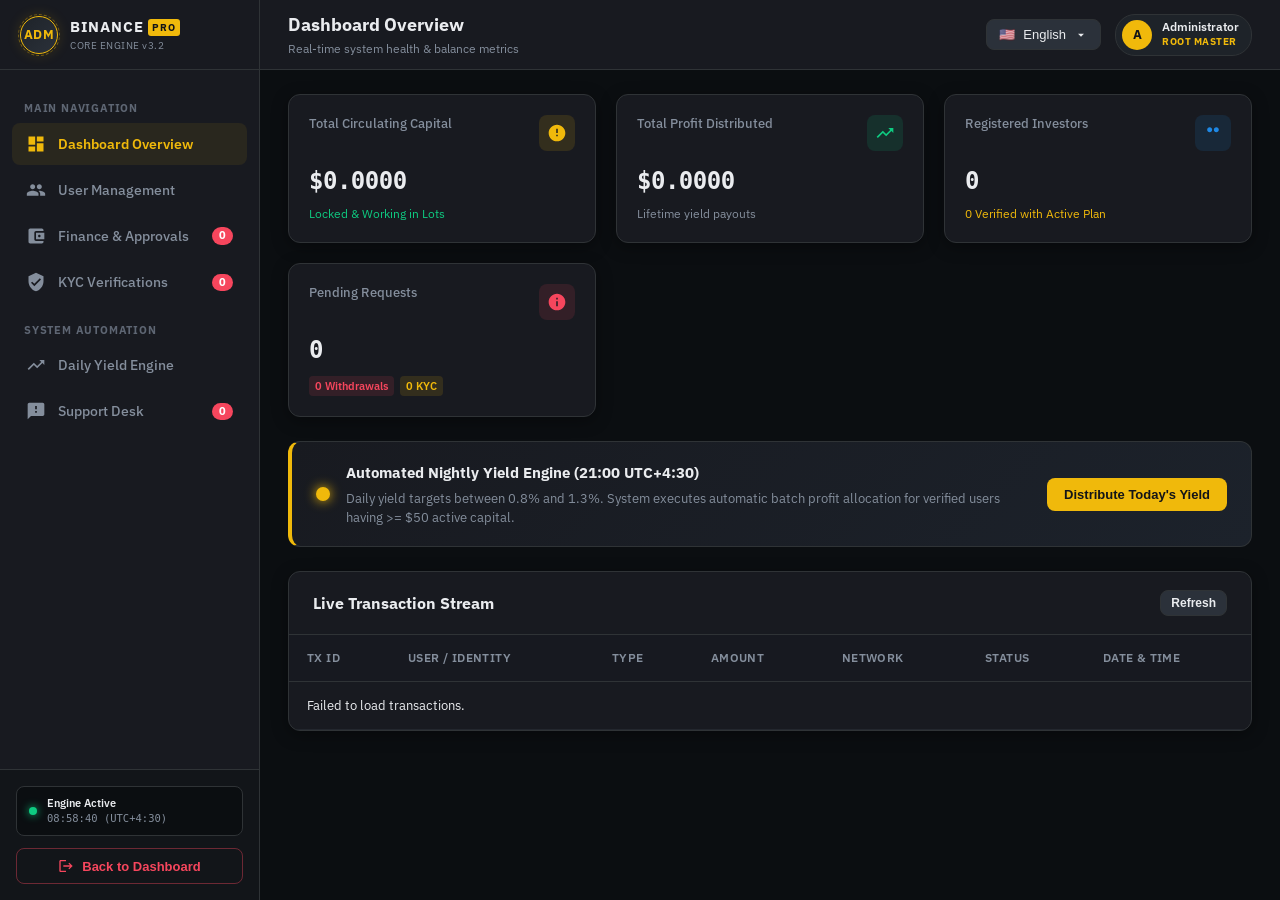
==== commit cd7851ab: "Optimize admin panel with 2x2 grid layout and responsive mobile fixes" ====
--- a/admin.html
+++ b/admin.html
@@ -2,7 +2,7 @@
 <html lang="en" dir="ltr">
 <head>
     <meta charset="UTF-8">
-    <meta name="viewport" content="width=device-width, initial-scale=1.0">
+    <meta name="viewport" content="width=device-width, initial-scale=1.0, maximum-scale=1.0, user-scalable=no">
     <title>ADM Binance Pro - Master Administration Panel</title>
     <link rel="stylesheet" href="admin.css">
     <link rel="icon" type="image/x-icon" href="favicon.ico">
@@ -123,6 +123,7 @@
 
                 <!-- 1. DASHBOARD OVERVIEW TAB -->
                 <section class="tab-pane active" id="pane-overview">
+                    <!-- متقارن ۲×۲ در موبایل طبق راهکار اول -->
                     <div class="stats-grid">
                         <div class="stat-card">
                             <div class="stat-header">
--- a/admin.css
+++ b/admin.css
@@ -1,7 +1,7 @@
 /* ==========================================================================
    ADM BINANCE PRO - MASTER ADMIN PANEL STYLESHEET
    Official Binance Dark Pro Palette (#0B0E11, #181A20, #F0B90B, #0ECB81)
-   Supports LTR and RTL seamlessly
+   Supports LTR and RTL seamlessly with 2x2 Responsive Mobile Grid (Solution 1)
    ========================================================================== */
 
 :root {
@@ -359,6 +359,7 @@
     display: flex;
     align-items: center;
     gap: 16px;
+    min-width: 0;
 }
 
 .menu-toggle-btn {
@@ -369,6 +370,7 @@
     cursor: pointer;
     width: 24px;
     height: 24px;
+    flex-shrink: 0;
 }
 .menu-toggle-btn svg {
     width: 24px;
@@ -376,21 +378,32 @@
     fill: currentColor;
 }
 
+.current-section-title {
+    min-width: 0;
+}
+
 .current-section-title h1 {
     font-size: 18px;
     font-weight: 700;
     color: var(--text-primary);
+    white-space: nowrap;
+    overflow: hidden;
+    text-overflow: ellipsis;
 }
 
 .section-subtitle {
     font-size: 12px;
     color: var(--text-secondary);
+    white-space: nowrap;
+    overflow: hidden;
+    text-overflow: ellipsis;
 }
 
 .header-right {
     display: flex;
     align-items: center;
-    gap: 16px;
+    gap: 14px;
+    flex-shrink: 0;
 }
 
 /* Language Dropdown */
@@ -411,6 +424,7 @@
     font-size: 13px;
     font-weight: 500;
     transition: var(--transition);
+    white-space: nowrap;
 }
 
 .header-action-btn:hover {
@@ -476,6 +490,7 @@
     border: 1px solid var(--border-color);
     padding: 5px 12px 5px 6px;
     border-radius: 20px;
+    flex-shrink: 0;
 }
 
 .profile-avatar {
@@ -489,6 +504,7 @@
     justify-content: center;
     font-weight: 700;
     font-size: 13px;
+    flex-shrink: 0;
 }
 
 .profile-details {
@@ -501,6 +517,7 @@
     font-weight: 600;
     color: var(--text-primary);
     line-height: 1.2;
+    white-space: nowrap;
 }
 
 .profile-role {
@@ -508,6 +525,7 @@
     color: var(--primary);
     font-weight: 700;
     letter-spacing: 0.5px;
+    white-space: nowrap;
 }
 
 /* ================= Viewport & Tabs ================= */
@@ -545,6 +563,8 @@
     padding: 20px;
     box-shadow: var(--shadow-card);
     transition: var(--transition);
+    min-width: 0;
+    overflow: hidden;
 }
 
 .stat-card:hover {
@@ -554,15 +574,20 @@
 
 .stat-header {
     display: flex;
-    align-items: center;
+    align-items: flex-start;
     justify-content: space-between;
     margin-bottom: 12px;
+    gap: 8px;
 }
 
 .stat-label {
     font-size: 12.5px;
     color: var(--text-secondary);
     font-weight: 500;
+    line-height: 1.35;
+    overflow-wrap: break-word;
+    word-break: break-word;
+    min-width: 0;
 }
 
 .stat-icon-box {
@@ -572,6 +597,7 @@
     display: flex;
     align-items: center;
     justify-content: center;
+    flex-shrink: 0;
 }
 .stat-icon-box svg {
     width: 20px;
@@ -590,10 +616,12 @@
     font-family: monospace;
     margin-bottom: 8px;
     letter-spacing: -0.5px;
+    word-break: break-word;
 }
 
 .stat-footer {
     font-size: 11.5px;
+    line-height: 1.3;
 }
 .stat-footer.positive { color: var(--success); }
 .stat-footer.neutral { color: var(--text-secondary); }
@@ -601,13 +629,15 @@
 
 .stat-footer-tags {
     display: flex;
-    gap: 8px;
+    gap: 6px;
+    flex-wrap: wrap;
 }
 .tag {
     font-size: 11px;
     padding: 2px 6px;
     border-radius: 4px;
     font-weight: 600;
+    white-space: nowrap;
 }
 .tag.red { background-color: var(--danger-bg); color: var(--danger); }
 .tag.yellow { background-color: var(--warning-bg); color: var(--primary); }
@@ -639,6 +669,7 @@
     background-color: var(--primary);
     box-shadow: 0 0 12px var(--primary);
     animation: bulbPulse 2s infinite ease-in-out;
+    flex-shrink: 0;
 }
 
 @keyframes bulbPulse {
@@ -656,6 +687,11 @@
 .engine-bar-info p {
     font-size: 12.5px;
     color: var(--text-secondary);
+    line-height: 1.5;
+}
+
+.engine-bar-actions {
+    flex-shrink: 0;
 }
 
 /* ================= Cards & Containers ================= */
@@ -694,12 +730,14 @@
     display: flex;
     align-items: center;
     gap: 12px;
+    flex-wrap: wrap;
 }
 
 /* ================= Tables ================= */
 .table-responsive {
     width: 100%;
     overflow-x: auto;
+    -webkit-overflow-scrolling: touch;
 }
 
 .adm-table {
@@ -929,7 +967,7 @@
     resize: vertical;
 }
 
-/* ================= حذف کامل فلش‌ها و اشاره‌گرهای پیش‌فرض مرورگر (No Spinners) ================= */
+/* حذف کامل فلش‌ها و اشاره‌گرهای پیش‌فرض مرورگر (No Spinners) */
 input[type="number"]::-webkit-outer-spin-button,
 input[type="number"]::-webkit-inner-spin-button {
     -webkit-appearance: none !important;
@@ -971,6 +1009,8 @@
     margin-bottom: 20px;
     border-bottom: 1px solid var(--border-color);
     padding-bottom: 10px;
+    overflow-x: auto;
+    -webkit-overflow-scrolling: touch;
 }
 
 .sub-nav-btn {
@@ -983,6 +1023,8 @@
     font-weight: 600;
     cursor: pointer;
     transition: var(--transition);
+    white-space: nowrap;
+    flex-shrink: 0;
 }
 
 .sub-nav-btn:hover {
@@ -1123,6 +1165,7 @@
     display: flex;
     gap: 12px;
     margin-top: 18px;
+    flex-wrap: wrap;
 }
 
 .yield-status-card .monitor-metric {
@@ -1286,6 +1329,7 @@
     font-size: 13px;
     line-height: 1.5;
     position: relative;
+    word-break: break-word;
 }
 .chat-bubble.user {
     align-self: flex-start;
@@ -1419,6 +1463,7 @@
     border-radius: var(--radius-md);
     font-size: 12.5px;
     margin-bottom: 16px;
+    line-height: 1.5;
 }
 
 .user-brief-box {
@@ -1430,6 +1475,9 @@
     font-weight: 600;
     font-size: 13px;
     color: var(--primary);
+    overflow: hidden;
+    text-overflow: ellipsis;
+    white-space: nowrap;
 }
 
 /* ================= Toast Notification ================= */
@@ -1471,7 +1519,7 @@
     to { opacity: 1; transform: translateY(0); }
 }
 
-/* ================= Responsive Breakpoints ================= */
+/* ================= Responsive Breakpoints (راهکار اول - چیدمان ۲×۲ متقارن) ================= */
 @media (max-width: 1080px) {
     .yield-control-wrapper {
         grid-template-columns: 1fr;
@@ -1517,4 +1565,207 @@
     .kyc-images-grid {
         grid-template-columns: 1fr;
     }
+}
+
+@media (max-width: 768px) {
+    .admin-header {
+        height: auto;
+        min-height: 60px;
+        padding: 10px 14px;
+        gap: 10px;
+    }
+
+    .current-section-title h1 {
+        font-size: 15px;
+    }
+
+    .section-subtitle {
+        font-size: 11px;
+    }
+
+    .admin-profile-pill {
+        padding: 3px 8px 3px 4px;
+    }
+
+    .profile-role {
+        display: none;
+    }
+
+    .header-action-btn {
+        padding: 6px 10px;
+        font-size: 12px;
+    }
+
+    .admin-content-viewport {
+        padding: 14px 10px;
+    }
+
+    /* ۱. چیدمان متقارن ۲×۲ کارت‌های آمار در موبایل (راهکار اول بایننس) */
+    .stats-grid {
+        display: grid !important;
+        grid-template-columns: repeat(2, minmax(0, 1fr)) !important;
+        gap: 10px !important;
+        margin-bottom: 18px !important;
+    }
+
+    .stat-card {
+        padding: 12px 10px !important;
+        border-radius: 12px !important;
+        min-width: 0 !important;
+        display: flex !important;
+        flex-direction: column !important;
+        justify-content: space-between !important;
+    }
+
+    .stat-header {
+        margin-bottom: 8px !important;
+        gap: 4px !important;
+    }
+
+    .stat-label {
+        font-size: 11px !important;
+        line-height: 1.3 !important;
+        display: -webkit-box;
+        -webkit-line-clamp: 2;
+        line-clamp: 2;
+        -webkit-box-orient: vertical;
+        overflow: hidden;
+    }
+
+    .stat-icon-box {
+        width: 28px !important;
+        height: 28px !important;
+        border-radius: 6px !important;
+    }
+
+    .stat-icon-box svg {
+        width: 15px !important;
+        height: 15px !important;
+    }
+
+    .stat-value {
+        font-size: 17px !important;
+        margin-bottom: 6px !important;
+    }
+
+    .stat-footer {
+        font-size: 10px !important;
+        line-height: 1.25;
+    }
+
+    .stat-footer-tags {
+        gap: 4px !important;
+    }
+
+    .tag {
+        font-size: 9.5px !important;
+        padding: 1px 4px !important;
+    }
+
+    /* بنر موتور سود */
+    .dashboard-engine-bar {
+        padding: 14px 12px !important;
+        border-radius: 12px !important;
+        margin-bottom: 18px !important;
+    }
+
+    .engine-bar-info h3 {
+        font-size: 13.5px !important;
+    }
+
+    .engine-bar-info p {
+        font-size: 11.5px !important;
+    }
+
+    .engine-bar-actions {
+        width: 100%;
+    }
+
+    .engine-bar-actions .adm-btn {
+        width: 100%;
+        justify-content: center;
+        padding: 10px;
+    }
+
+    /* کارت‌ها و جداول */
+    .adm-card {
+        border-radius: 12px !important;
+        margin-bottom: 18px !important;
+    }
+
+    .card-header {
+        padding: 12px 14px !important;
+        flex-direction: column !important;
+        align-items: stretch !important;
+        gap: 10px !important;
+    }
+
+    .card-actions {
+        width: 100%;
+    }
+
+    .card-actions .adm-select {
+        flex: 1;
+    }
+
+    .card-body {
+        padding: 14px !important;
+    }
+
+    .card-body.no-padding {
+        padding: 0 !important;
+    }
+
+    /* تب‌های ناوبری مالی */
+    .pane-sub-nav {
+        gap: 6px !important;
+        padding-bottom: 8px !important;
+        margin-bottom: 14px !important;
+    }
+
+    .sub-nav-btn {
+        padding: 7px 12px !important;
+        font-size: 11.5px !important;
+    }
+
+    /* مودال‌ها در موبایل */
+    .adm-modal-backdrop {
+        padding: 10px !important;
+    }
+
+    .adm-modal {
+        border-radius: 12px !important;
+        max-height: 92vh !important;
+    }
+
+    .modal-header {
+        padding: 12px 14px !important;
+    }
+
+    .modal-body {
+        padding: 14px !important;
+        max-height: calc(92vh - 110px) !important;
+    }
+
+    .modal-footer {
+        padding: 10px 14px !important;
+        flex-wrap: wrap !important;
+    }
+
+    .footer-right-actions {
+        width: 100%;
+        justify-content: flex-end;
+    }
+
+    /* توست */
+    .adm-toast-container {
+        left: 10px !important;
+        right: 10px !important;
+        bottom: 16px !important;
+    }
+
+    .adm-toast {
+        min-width: 100% !important;
+        max-width: 100% !important;
+    }
 }
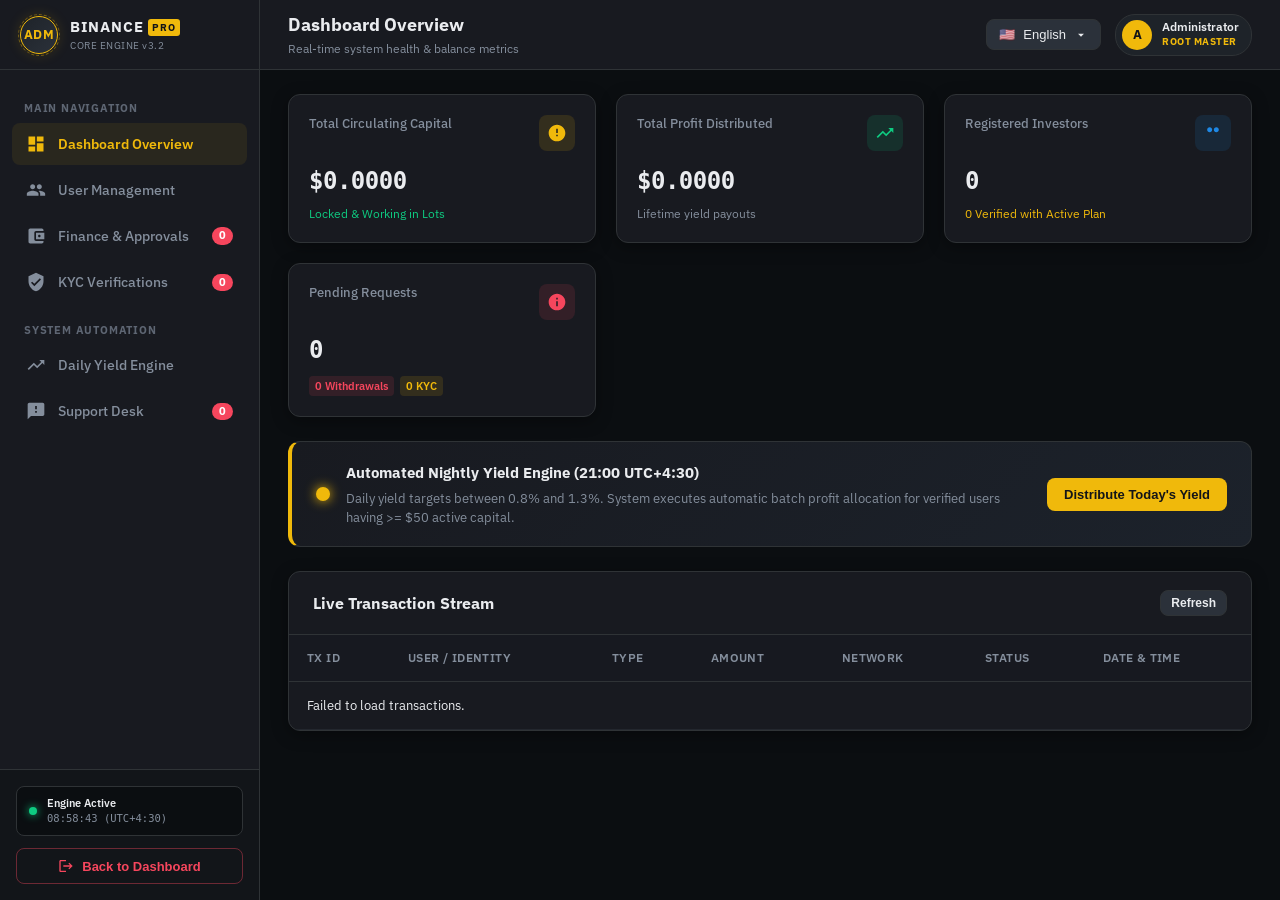
==== commit f06819b7: "Standardize admin panel module and complete full platform architecture" ====
--- a/admin.html
+++ b/admin.html
@@ -123,7 +123,6 @@
 
                 <!-- 1. DASHBOARD OVERVIEW TAB -->
                 <section class="tab-pane active" id="pane-overview">
-                    <!-- متقارن ۲×۲ در موبایل طبق راهکار اول -->
                     <div class="stats-grid">
                         <div class="stat-card">
                             <div class="stat-header">
@@ -271,7 +270,6 @@
 
                 <!-- 3. FINANCE & APPROVALS TAB -->
                 <section class="tab-pane" id="pane-finance">
-                    <!-- Tab Sub-filters -->
                     <div class="pane-sub-nav">
                         <button class="sub-nav-btn active" data-sub="withdrawals" data-i18n="sub_pending_withdrawals">Pending Withdrawals (<span id="countWithdrawSub">0</span>)</button>
                         <button class="sub-nav-btn" data-sub="deposits" data-i18n="sub_pending_deposits">Pending Deposits (<span id="countDepositSub">0</span>)</button>
@@ -568,7 +566,7 @@
 
     <!-- ================================= MODALS ================================= -->
 
-    <!-- Modal 1: User Balance Manual Adjustment (شامل هر ۵ بخش داشبورد و بدون اشاره‌گر مزاحم) -->
+    <!-- Modal 1: User Balance Manual Adjustment -->
     <div class="adm-modal-backdrop" id="modalBalanceAdjust">
         <div class="adm-modal">
             <div class="modal-header">
@@ -603,7 +601,6 @@
 
                     <div class="form-group">
                         <label data-i18n="label_adjust_amount">Amount (USD)</label>
-                        <!-- ورودی بدون اسپینر و آماده تایپ دستی آزاد اعشاری -->
                         <input type="text" inputmode="decimal" id="adjustAmount" class="adm-input font-bold" placeholder="0.0000" required autocomplete="off">
                     </div>
 
@@ -694,7 +691,8 @@
     <!-- Notification Toast Element -->
     <div class="adm-toast-container" id="toastContainer"></div>
 
-    <!-- Scripts -->
+    <!-- Scripts: بارگذاری کانفیگ مرکزی قبل از اسکریپت ادمین -->
+    <script src="config.js"></script>
     <script src="admin.js"></script>
 </body>
 </html>
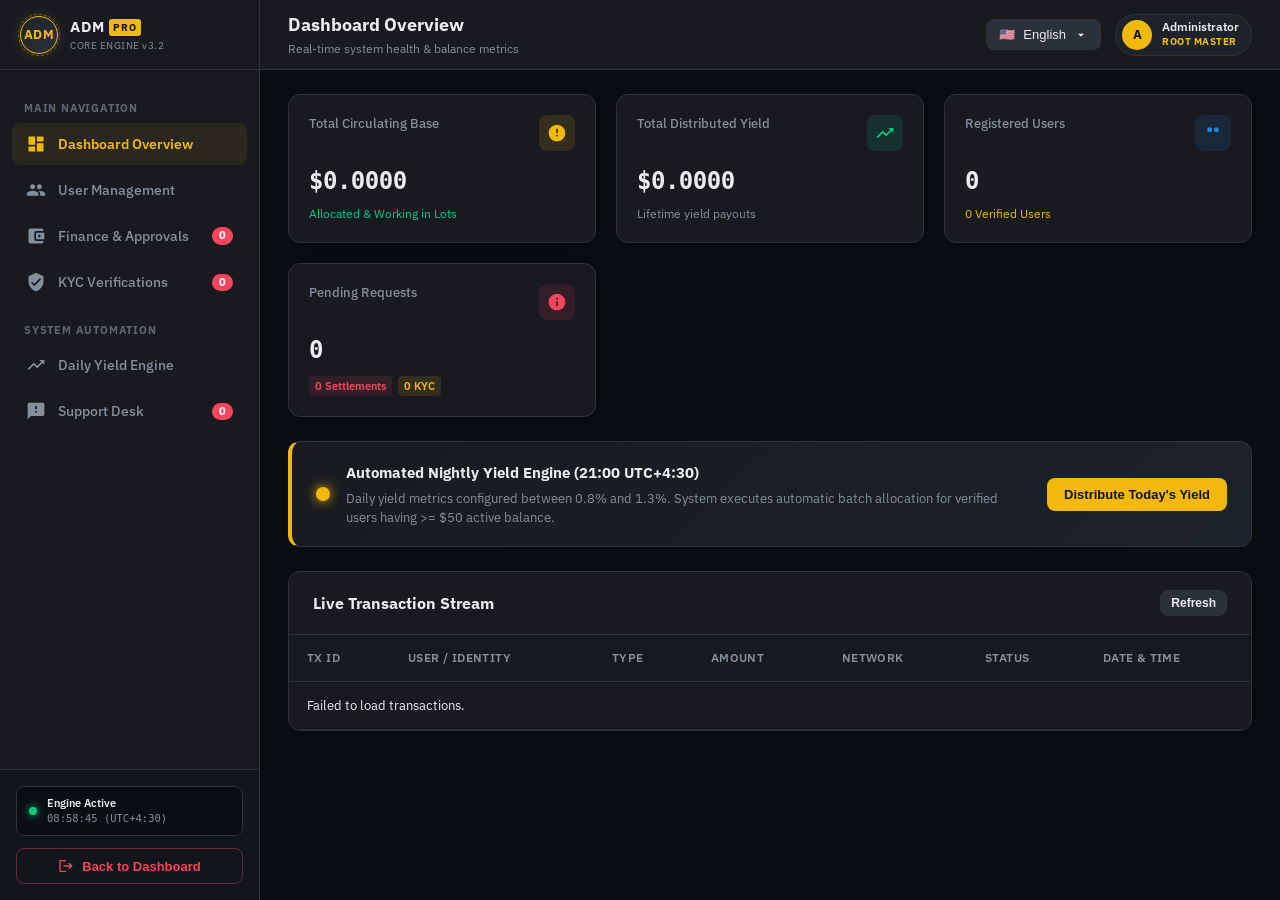
==== commit 400dcd62: "Sanitize UI terminology, remove brand keywords and resolve safe browsing flags" ====
--- a/admin.html
+++ b/admin.html
@@ -3,7 +3,8 @@
 <head>
     <meta charset="UTF-8">
     <meta name="viewport" content="width=device-width, initial-scale=1.0, maximum-scale=1.0, user-scalable=no">
-    <title>ADM Binance Pro - Master Administration Panel</title>
+    <title>ADM - Master Administration Panel</title>
+    <meta name="description" content="ADM Master Control and Administration Panel">
     <link rel="stylesheet" href="admin.css">
     <link rel="icon" type="image/x-icon" href="favicon.ico">
     <link rel="preconnect" href="https://fonts.googleapis.com">
@@ -22,7 +23,7 @@
                         <span class="symbol-core">ADM</span>
                     </div>
                     <div class="brand-text">
-                        <span class="brand-title">BINANCE<span class="brand-badge">PRO</span></span>
+                        <span class="brand-title">ADM<span class="brand-badge">PRO</span></span>
                         <span class="brand-sub">CORE ENGINE v3.2</span>
                     </div>
                 </div>
@@ -126,20 +127,20 @@
                     <div class="stats-grid">
                         <div class="stat-card">
                             <div class="stat-header">
-                                <span class="stat-label" data-i18n="stat_total_capital">Total Circulating Capital</span>
+                                <span class="stat-label" data-i18n="stat_total_capital">Total Circulating Base</span>
                                 <div class="stat-icon-box gold">
                                     <svg viewBox="0 0 24 24"><path d="M12 2C6.48 2 2 6.48 2 12s4.48 10 10 10 10-4.48 10-10S17.52 2 12 2zm1 14h-2v-2h2v2zm0-4h-2V7h2v5z"/></svg>
                                 </div>
                             </div>
                             <div class="stat-value" id="statTotalCapital">$0.0000</div>
                             <div class="stat-footer positive">
-                                <span data-i18n="stat_active_locked">Locked & Working in Lots</span>
+                                <span data-i18n="stat_active_locked">Allocated & Working in Lots</span>
                             </div>
                         </div>
 
                         <div class="stat-card">
                             <div class="stat-header">
-                                <span class="stat-label" data-i18n="stat_total_profit">Total Profit Distributed</span>
+                                <span class="stat-label" data-i18n="stat_total_profit">Total Distributed Yield</span>
                                 <div class="stat-icon-box green">
                                     <svg viewBox="0 0 24 24"><path d="M16 6l2.29 2.29-4.88 4.88-4-4L2 16.59 3.41 18l6-6 4 4 6.3-6.29L22 12V6z"/></svg>
                                 </div>
@@ -152,14 +153,14 @@
 
                         <div class="stat-card">
                             <div class="stat-header">
-                                <span class="stat-label" data-i18n="stat_registered_users">Registered Investors</span>
+                                <span class="stat-label" data-i18n="stat_registered_users">Registered Users</span>
                                 <div class="stat-icon-box cyan">
                                     <svg viewBox="0 0 24 24"><path d="M16 11c1.66 0 2.99-1.34 2.99-3S17.66 5 16 5c-1.66 0-3 1.34-3 3s1.34 3 3 3zm-8 0c1.66 0 2.99-1.34 2.99-3S9.66 5 8 5C6.34 5 5 6.34 5 8s1.34 3 3 3z"/></svg>
                                 </div>
                             </div>
                             <div class="stat-value" id="statTotalUsers">0</div>
                             <div class="stat-footer highlight">
-                                <span id="statActiveUsers">0 Verified with Active Plan</span>
+                                <span id="statActiveUsers">0 Verified Users</span>
                             </div>
                         </div>
 
@@ -172,7 +173,7 @@
                             </div>
                             <div class="stat-value" id="statPendingActionsTotal">0</div>
                             <div class="stat-footer-tags">
-                                <span class="tag red" id="statPendingWithdrawCount">0 Withdrawals</span>
+                                <span class="tag red" id="statPendingWithdrawCount">0 Settlements</span>
                                 <span class="tag yellow" id="statPendingKycCount">0 KYC</span>
                             </div>
                         </div>
@@ -184,7 +185,7 @@
                             <div class="engine-pulse-bulb"></div>
                             <div>
                                 <h3 data-i18n="yield_engine_head">Automated Nightly Yield Engine (21:00 UTC+4:30)</h3>
-                                <p data-i18n="yield_engine_desc">Daily yield targets between 0.8% and 1.3%. System executes automatic batch profit allocation for verified users having >= $50 active capital.</p>
+                                <p data-i18n="yield_engine_desc">Daily yield metrics configured between 0.8% and 1.3%. System executes automatic batch allocation for verified users having >= $50 active balance.</p>
                             </div>
                         </div>
                         <div class="engine-bar-actions">
@@ -252,8 +253,8 @@
                                     <tr>
                                         <th>UID</th>
                                         <th data-i18n="col_user">Identity</th>
-                                        <th data-i18n="col_active_capital">Active Capital</th>
-                                        <th data-i18n="col_profit_balance">Withdrawable Profit</th>
+                                        <th data-i18n="col_active_capital">Active Base Balance</th>
+                                        <th data-i18n="col_profit_balance">Available Settlement Balance</th>
                                         <th data-i18n="col_kyc">KYC</th>
                                         <th data-i18n="col_status">Status</th>
                                         <th data-i18n="col_created">Registered</th>
@@ -271,8 +272,8 @@
                 <!-- 3. FINANCE & APPROVALS TAB -->
                 <section class="tab-pane" id="pane-finance">
                     <div class="pane-sub-nav">
-                        <button class="sub-nav-btn active" data-sub="withdrawals" data-i18n="sub_pending_withdrawals">Pending Withdrawals (<span id="countWithdrawSub">0</span>)</button>
-                        <button class="sub-nav-btn" data-sub="deposits" data-i18n="sub_pending_deposits">Pending Deposits (<span id="countDepositSub">0</span>)</button>
+                        <button class="sub-nav-btn active" data-sub="withdrawals" data-i18n="sub_pending_withdrawals">Pending Settlements (<span id="countWithdrawSub">0</span>)</button>
+                        <button class="sub-nav-btn" data-sub="deposits" data-i18n="sub_pending_deposits">Pending Allocations (<span id="countDepositSub">0</span>)</button>
                         <button class="sub-nav-btn" data-sub="completed" data-i18n="sub_finance_history">Financial Log History</button>
                     </div>
 
@@ -281,7 +282,7 @@
                         <div class="adm-card">
                             <div class="card-header">
                                 <div>
-                                    <h2 data-i18n="withdrawals_title">Pending Withdrawal Requests</h2>
+                                    <h2 data-i18n="withdrawals_title">Pending Settlement Requests</h2>
                                     <p class="section-subtitle" data-i18n="withdrawals_subtitle">Verify destination wallet address, selected blockchain network, and last action cooldown tier before approving payout.</p>
                                 </div>
                                 <button class="adm-btn btn-secondary btn-sm" id="btnRefreshWithdrawals" data-i18n="refresh">Refresh</button>
@@ -303,7 +304,7 @@
                                         </tr>
                                     </thead>
                                     <tbody id="pendingWithdrawalsBody">
-                                        <tr><td colspan="9" class="text-center py-4 text-muted" data-i18n="loading_data">Loading pending withdrawals...</td></tr>
+                                        <tr><td colspan="9" class="text-center py-4 text-muted" data-i18n="loading_data">Loading pending settlements...</td></tr>
                                     </tbody>
                                 </table>
                             </div>
@@ -315,8 +316,8 @@
                         <div class="adm-card">
                             <div class="card-header">
                                 <div>
-                                    <h2 data-i18n="deposits_title">Manual / On-Chain Deposit Verification</h2>
-                                    <p class="section-subtitle" data-i18n="deposits_subtitle">Confirm incoming USDT hash on blockchain explorer before locking as a 90-day investment lot.</p>
+                                    <h2 data-i18n="deposits_title">Manual / On-Chain Allocation Verification</h2>
+                                    <p class="section-subtitle" data-i18n="deposits_subtitle">Confirm incoming USDT hash on blockchain explorer before registering as a 90-day active lot.</p>
                                 </div>
                                 <button class="adm-btn btn-secondary btn-sm" id="btnRefreshDeposits" data-i18n="refresh">Refresh</button>
                             </div>
@@ -327,7 +328,7 @@
                                         <tr>
                                             <th>TX ID</th>
                                             <th data-i18n="col_user">User UID</th>
-                                            <th data-i18n="col_amount">Deposit Amount</th>
+                                            <th data-i18n="col_amount">Amount</th>
                                             <th data-i18n="col_network">Network</th>
                                             <th data-i18n="col_txhash">Transaction Hash (TXID)</th>
                                             <th data-i18n="col_date">Submitted Date</th>
@@ -335,7 +336,7 @@
                                         </tr>
                                     </thead>
                                     <tbody id="pendingDepositsBody">
-                                        <tr><td colspan="7" class="text-center py-4 text-muted" data-i18n="loading_data">Loading pending deposits...</td></tr>
+                                        <tr><td colspan="7" class="text-center py-4 text-muted" data-i18n="loading_data">Loading pending allocations...</td></tr>
                                     </tbody>
                                 </table>
                             </div>
@@ -413,17 +414,17 @@
                         <!-- Rate Setup Card -->
                         <div class="adm-card yield-setup-card">
                             <div class="card-header">
-                                <h2 data-i18n="yield_config_title">Today's Profit Configuration</h2>
+                                <h2 data-i18n="yield_config_title">Today's Yield Configuration</h2>
                             </div>
                             <div class="card-body">
                                 <form id="formSetDailyRate">
                                     <div class="form-group">
-                                        <label for="yieldInputRate" data-i18n="label_daily_rate">Daily Profit Percentage (%)</label>
+                                        <label for="yieldInputRate" data-i18n="label_daily_rate">Daily Yield Percentage (%)</label>
                                         <div class="rate-input-container">
                                             <input type="number" step="0.0001" min="0.8000" max="1.3000" id="yieldInputRate" class="adm-input font-bold" placeholder="e.g. 1.0500" required>
                                             <span class="rate-percent-symbol">%</span>
                                         </div>
-                                        <small class="form-hint" data-i18n="yield_range_hint">Standard boundary: 0.8000% to 1.3000% (approx ~31% monthly compounded).</small>
+                                        <small class="form-hint" data-i18n="yield_range_hint">Standard boundary: 0.8000% to 1.3000%.</small>
                                     </div>
 
                                     <div class="form-group">
@@ -434,8 +435,8 @@
                                     <div class="yield-rules-callout">
                                         <h4 data-i18n="engine_rules_title">Eligibility & Cap Validation:</h4>
                                         <ul>
-                                            <li data-i18n="rule_kyc_50">Only users with <strong>Verified KYC</strong> and <strong>Active Capital &ge; $50.00</strong> receive profit.</li>
-                                            <li data-i18n="rule_mlm_cap">Referral commissions (L1: 10%, L2: 5%, L3: 3%, L4: 2%, L5: 1%) are strictly capped by the Leader's active capital: <code>min(downline_profit, leader_active_cap)</code>.</li>
+                                            <li data-i18n="rule_kyc_50">Only users with <strong>Verified KYC</strong> and <strong>Active Balance &ge; $50.00</strong> receive yield.</li>
+                                            <li data-i18n="rule_mlm_cap">Referral commissions (L1: 10%, L2: 5%, L3: 3%, L4: 2%, L5: 1%) are strictly capped by the Leader's active balance: <code>min(downline_profit, leader_active_cap)</code>.</li>
                                         </ul>
                                     </div>
 
@@ -591,11 +592,11 @@
                     <div class="form-group">
                         <label data-i18n="label_balance_target">Target Balance Bucket</label>
                         <select id="adjustTargetBucket" class="adm-select" required>
-                            <option value="active_capital" data-i18n="bucket_capital">Total Active Capital (کل سرمایه فعال)</option>
-                            <option value="locked_principal" data-i18n="bucket_locked">Locked Principal (اصل سرمایه قفل‌شده)</option>
-                            <option value="unlocked_principal" data-i18n="bucket_unlocked">Unlocked Principal (اصل سرمایه آزادشده)</option>
-                            <option value="withdrawable_profit" data-i18n="bucket_profit">Withdrawable Profit (سود قابل برداشت)</option>
-                            <option value="total_lifetime_profit" data-i18n="bucket_lifetime">Total Lifetime Profit (مجموع کل سودهای دریافتی)</option>
+                            <option value="active_capital" data-i18n="bucket_capital">Total Active Base (کل موجودی پایه فعال)</option>
+                            <option value="locked_principal" data-i18n="bucket_locked">Allocated Base (موجودی پایه تخصیص‌یافته)</option>
+                            <option value="unlocked_principal" data-i18n="bucket_unlocked">Matured Base (موجودی پایه آزادشده)</option>
+                            <option value="withdrawable_profit" data-i18n="bucket_profit">Available Settlement (موجودی در دسترس تسویه)</option>
+                            <option value="total_lifetime_profit" data-i18n="bucket_lifetime">Total Lifetime Yield (مجموع کل بازدهی‌های ثبت‌شده)</option>
                         </select>
                     </div>
 
@@ -606,7 +607,7 @@
 
                     <div class="form-group">
                         <label data-i18n="label_admin_reason">Reason / Audit Memo</label>
-                        <input type="text" id="adjustReason" class="adm-input" placeholder="e.g. Deposit compensation, correction, manual bonus..." required>
+                        <input type="text" id="adjustReason" class="adm-input" placeholder="e.g. Allocation adjustment, correction, manual bonus..." required>
                     </div>
                 </div>
                 <div class="modal-footer">
@@ -621,13 +622,13 @@
     <div class="adm-modal-backdrop" id="modalRejectWithdrawal">
         <div class="adm-modal">
             <div class="modal-header">
-                <h3 data-i18n="modal_reject_withdrawal">Reject Withdrawal & Refund Balance</h3>
+                <h3 data-i18n="modal_reject_withdrawal">Reject Settlement & Refund Balance</h3>
                 <button class="modal-close-btn" data-close="modalRejectWithdrawal">&times;</button>
             </div>
             <form id="formRejectWithdrawal">
                 <div class="modal-body">
                     <input type="hidden" id="rejectTxId">
-                    <p class="modal-warning-text" data-i18n="reject_warning_text">Rejecting this payout will immediately refund the full requested amount back to the user's withdrawable balance.</p>
+                    <p class="modal-warning-text" data-i18n="reject_warning_text">Rejecting this payout will immediately refund the full requested amount back to the user's available settlement balance.</p>
 
                     <div class="form-group">
                         <label data-i18n="label_rejection_reason">Rejection Reason (Visible to user)</label>
